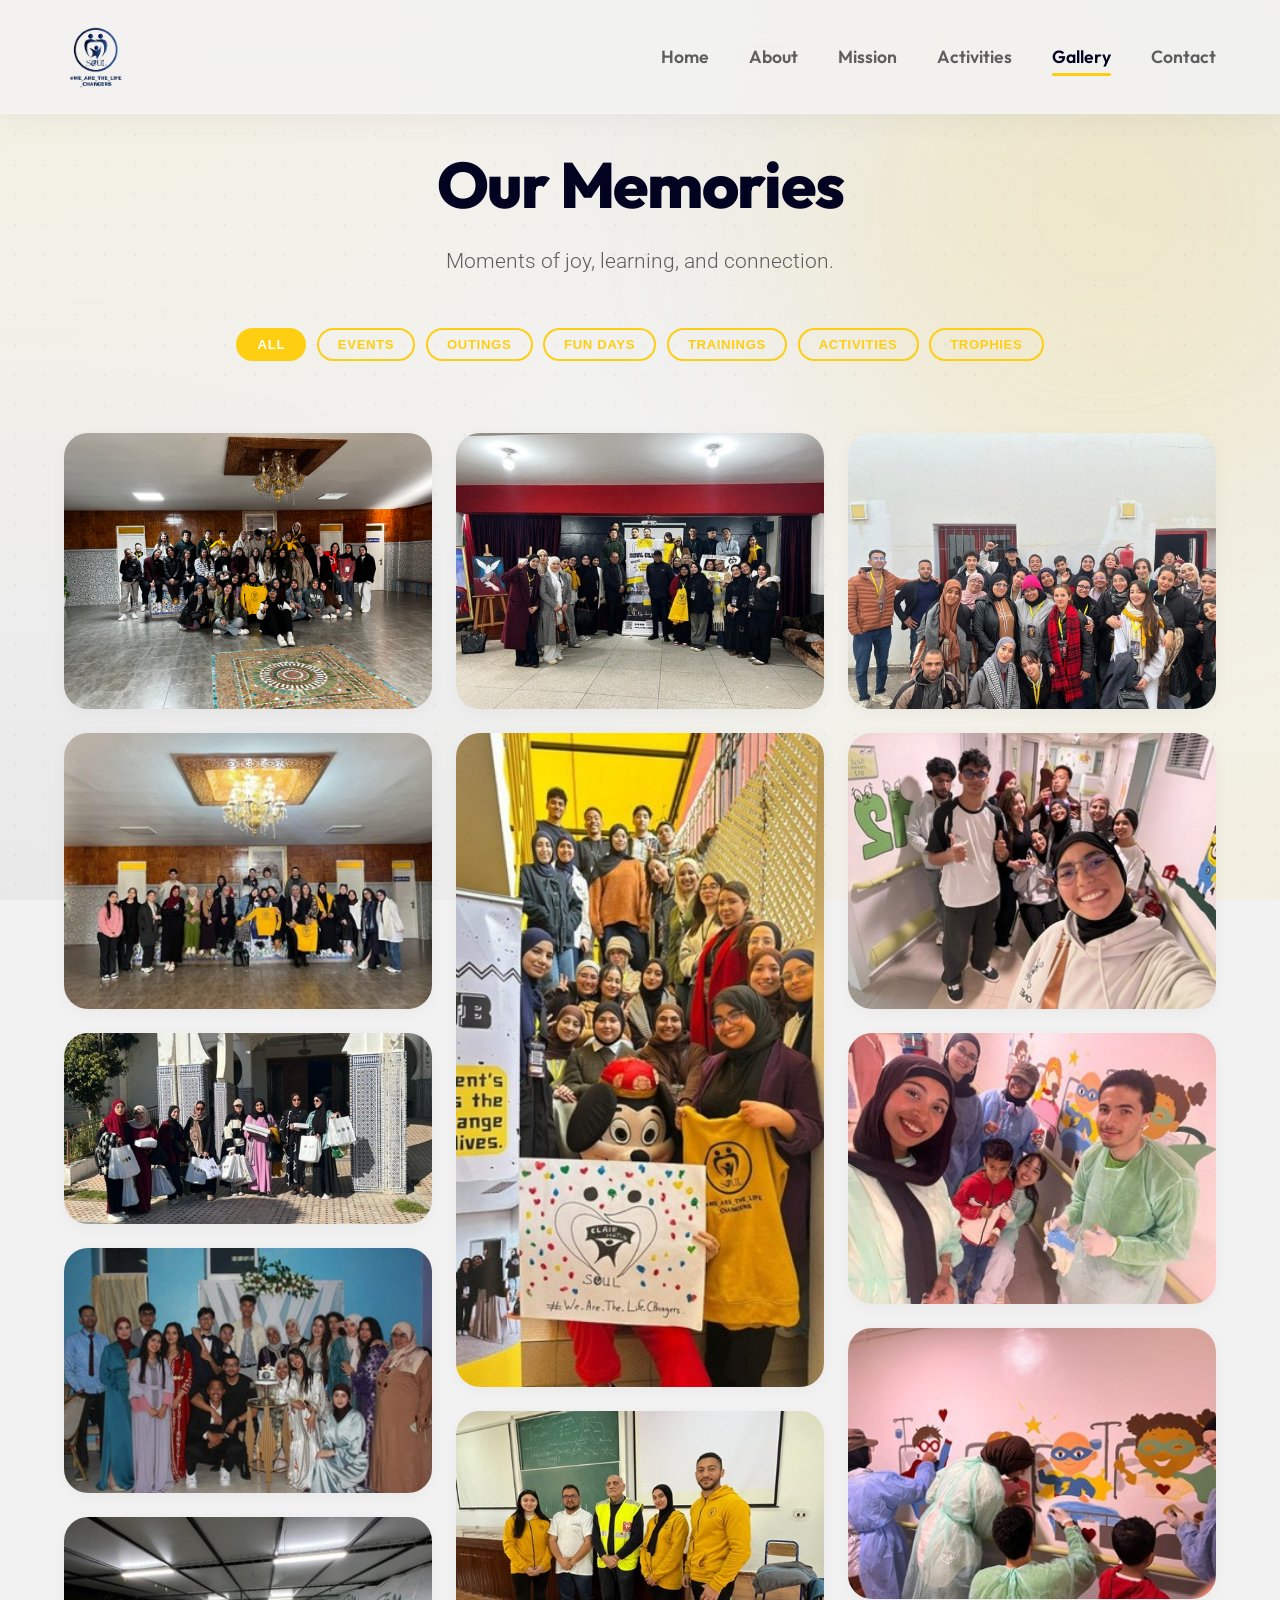
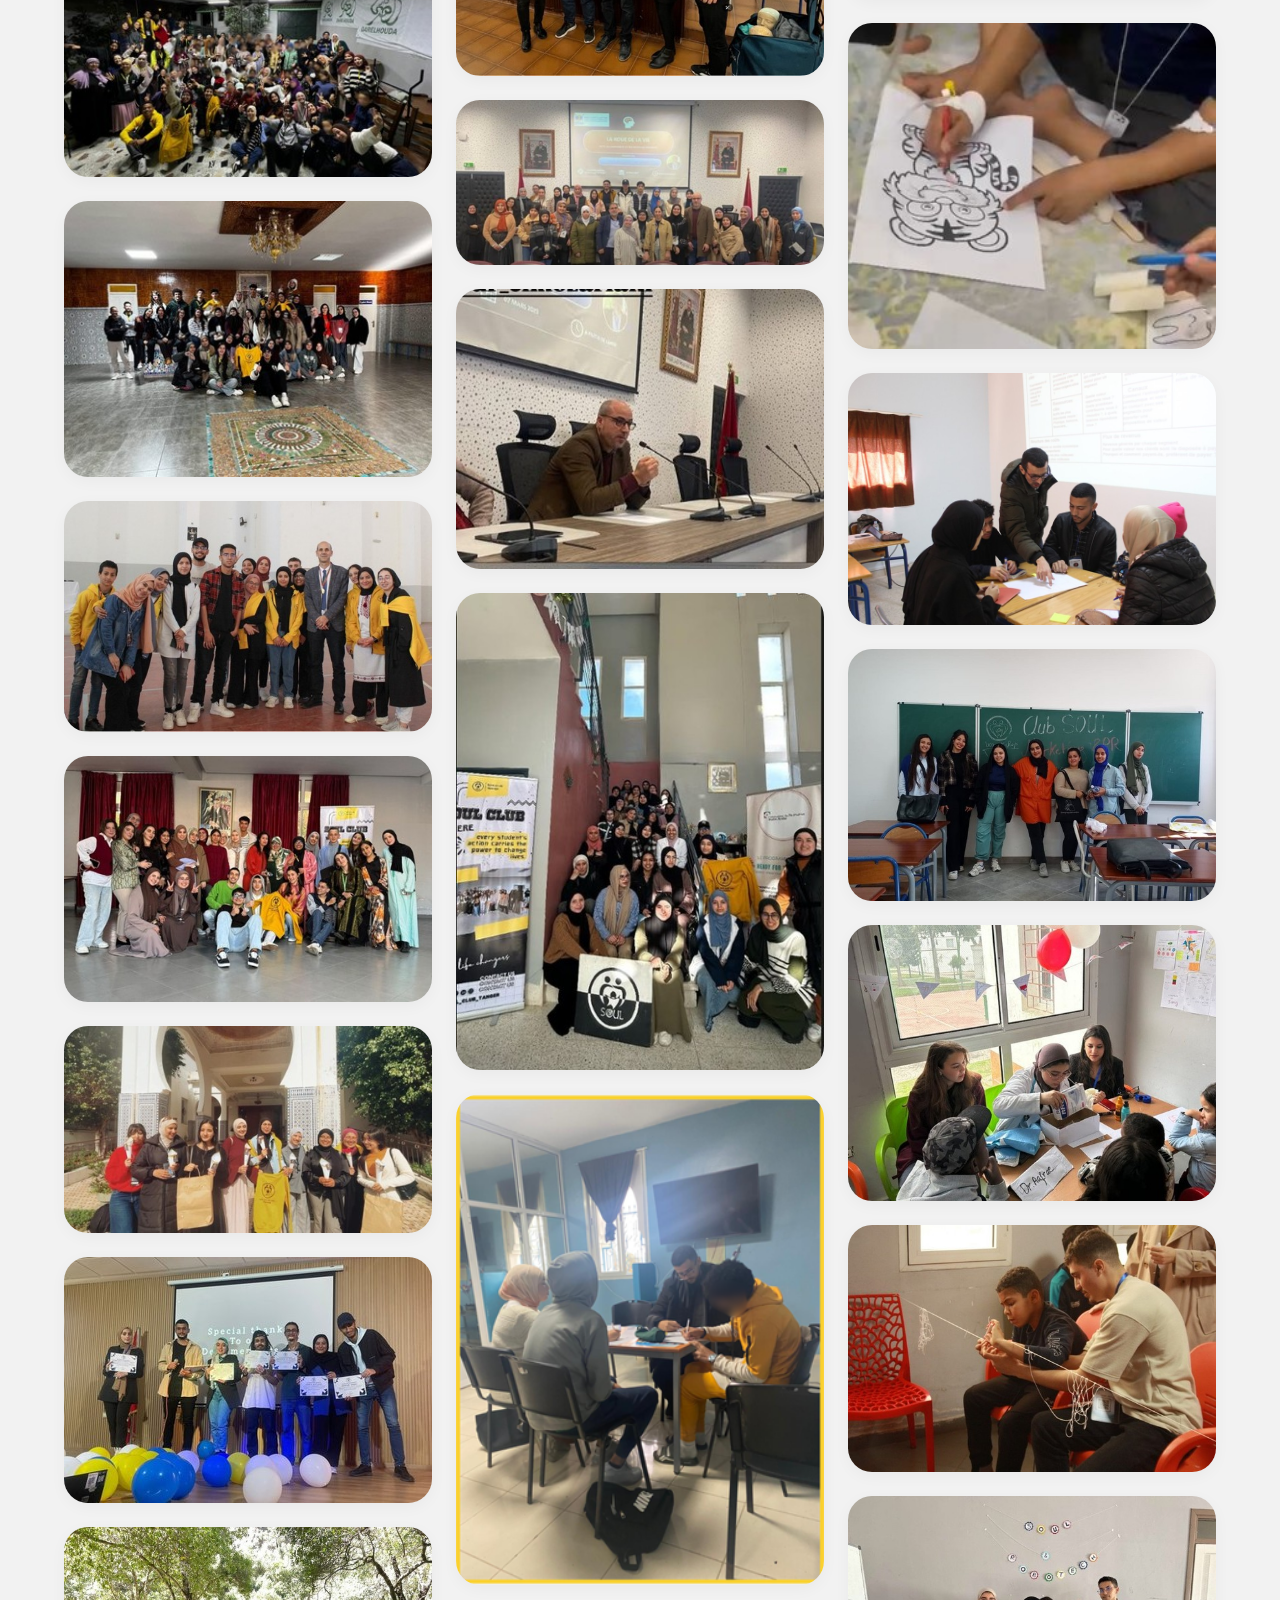
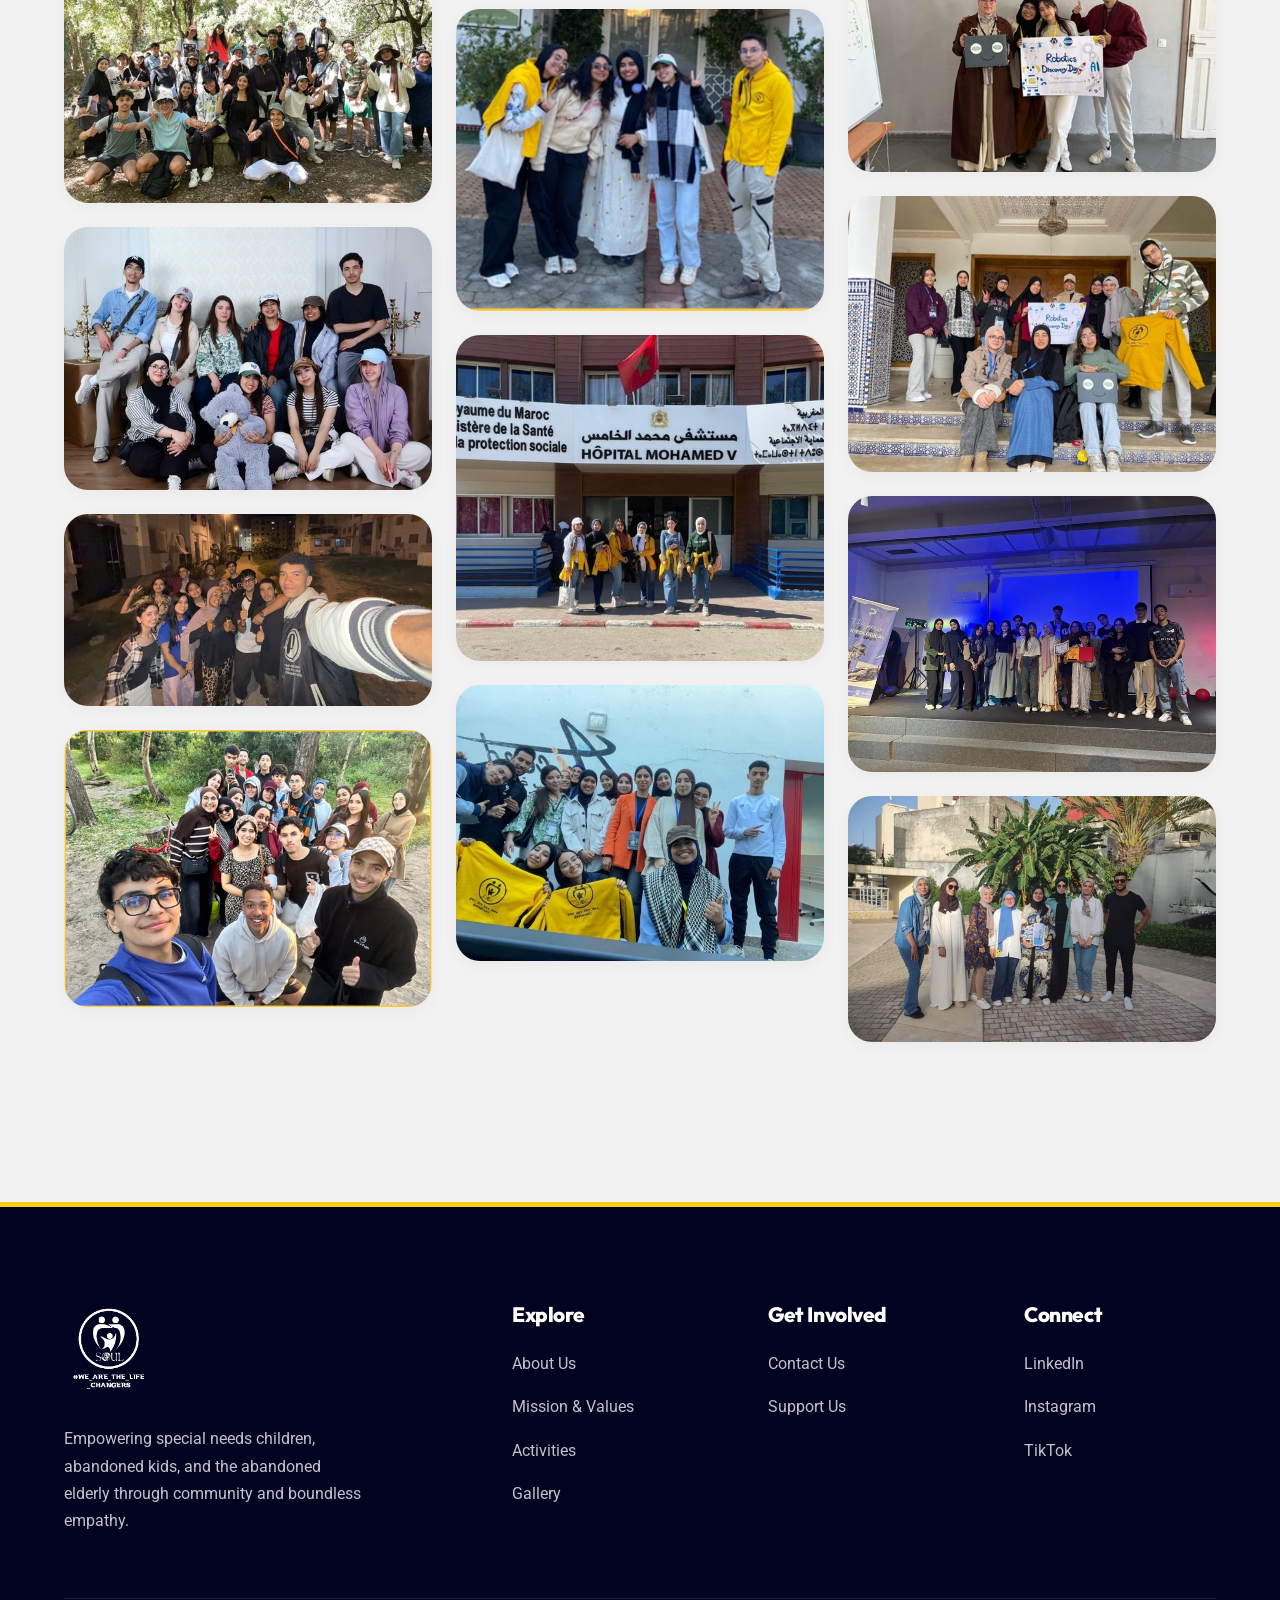
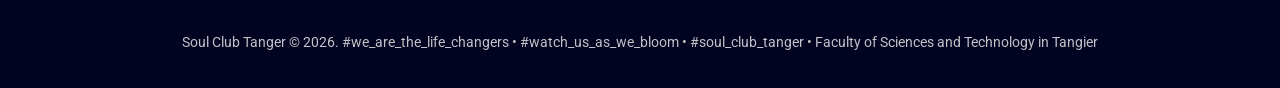
==== gallery.html @ baa3cc12 "Add files via upload" ====
<!DOCTYPE html>
<html lang="en">

<head>
    <meta charset="UTF-8">
    <meta name="viewport" content="width=device-width, initial-scale=1.0">
    <title>Gallery | Soul Club Tanger</title>
    <link rel="stylesheet" href="styles.css">
    <link rel="icon" type="image/png" href="logo-soul/Logo%20blue-01.png">
    <style>
        .gallery-filters {
            display: flex;
            flex-wrap: wrap;
            justify-content: center;
            gap: 0.65rem;
            margin-bottom: 2.5rem;
        }
        .filter-btn {
            padding: 0.45rem 1.2rem;
            border: 2px solid var(--color-accent);
            border-radius: 50px;
            background: transparent;
            color: var(--color-accent);
            font-size: 0.82rem;
            font-weight: 600;
            letter-spacing: 0.05em;
            text-transform: uppercase;
            cursor: pointer;
            transition: all 0.25s ease;
        }
        .filter-btn:hover,
        .filter-btn.active {
            background: var(--color-accent);
            color: #fff;
        }
        .masonry-item {
            transition: opacity 0.3s ease, transform 0.3s ease;
        }
        .masonry-item.hidden {
            display: none;
        }
    </style>
</head>

<body>
    <nav class="navbar">
        <div class="container nav-container">
            <a href="index.html" class="logo"><img src="logo-soul/Logo%20blue-01.png" alt="Soul Club"
                    style="max-height: 65px; width: auto; object-fit: contain;"></a>
            <ul class="nav-links">
                <li><a href="index.html">Home</a></li>
                <li><a href="about.html">About</a></li>
                <li><a href="mission.html">Mission</a></li>
                <li><a href="activities.html">Activities</a></li>
                <li><a href="gallery.html" class="active">Gallery</a></li>
                <li><a href="contact.html">Contact</a></li>
            </ul>
            <div class="hamburger">
                <span></span><span></span><span></span>
            </div>
        </div>
    </nav>

    <section class="section" style="padding-top: 150px;">
        <div class="container">
            <h1 class="text-fluid-h2 text-center">Our Memories</h1>
            <p class="text-lead text-center margin-auto mb-3">Moments of joy, learning, and connection.</p>

            <!-- Filter Buttons -->
            <div class="gallery-filters">
                <button class="filter-btn active" data-filter="all">All</button>
                <button class="filter-btn" data-filter="events">Events</button>
                <button class="filter-btn" data-filter="outings">Outings</button>
                <button class="filter-btn" data-filter="fundays">Fun Days</button>
                <button class="filter-btn" data-filter="trainings">Trainings</button>
                <button class="filter-btn" data-filter="activities">Activities</button>
                <button class="filter-btn" data-filter="trophies">Trophies</button>
            </div>

            <div class="masonry-grid">

                <!-- Team -->
                <div class="masonry-item" data-category="activities">
                    <img src="pictures/the_team.jpg" alt="Soul Club Team">
                    <div class="masonry-overlay"><h4>The Team</h4></div>
                </div>

                <!-- Events -->
                <div class="masonry-item" data-category="events">
                    <img src="pictures/events%20(Kiswat%20al%20aid%202026).jpg" alt="Kiswat al Aid 2026">
                    <div class="masonry-overlay"><h4>Kiswat al Aid 2026</h4></div>
                </div>
                <div class="masonry-item" data-category="events">
                    <img src="pictures/events%20(Kiswat%20al%20aid%202025).jpg" alt="Kiswat al Aid 2025">
                    <div class="masonry-overlay"><h4>Kiswat al Aid 2025</h4></div>
                </div>
                <div class="masonry-item" data-category="events">
                    <img src="pictures/events%20(Soul%E2%80%99s%20birthday).jpg" alt="Soul's Birthday">
                    <div class="masonry-overlay"><h4>Soul's Birthday</h4></div>
                </div>
                <div class="masonry-item" data-category="events">
                    <img src="pictures/events%20(Cinema%20day).jpg" alt="Cinema Day">
                    <div class="masonry-overlay"><h4>Cinema Day</h4></div>
                </div>
                <div class="masonry-item" data-category="events">
                    <img src="pictures/events%20(PIZZA%20PARTY).jpg" alt="Pizza Party">
                    <div class="masonry-overlay"><h4>Pizza Party</h4></div>
                </div>
                <div class="masonry-item" data-category="events">
                    <img src="pictures/events%20(Ramadan%20tournament%202024).jpg" alt="Ramadan Tournament 2024">
                    <div class="masonry-overlay"><h4>Ramadan Tournament 2024</h4></div>
                </div>
                <div class="masonry-item" data-category="events">
                    <img src="pictures/events%20(Fi%209olobina%202).jpg" alt="Fi 9olobina">
                    <div class="masonry-overlay"><h4>Fi 9olobina</h4></div>
                </div>
                <div class="masonry-item" data-category="events">
                    <img src="pictures/events%20(8%20mars%20ds%20la%20maison%20de%20retraite).jpg" alt="8 Mars — Maison de Retraite">
                    <div class="masonry-overlay"><h4>8 Mars — Maison de Retraite</h4></div>
                </div>
                <div class="masonry-item" data-category="events">
                    <img src="pictures/events%20(Closing%202023).jpg" alt="Closing Ceremony 2023">
                    <div class="masonry-overlay"><h4>Closing Ceremony 2023</h4></div>
                </div>

                <!-- Outings -->
                <div class="masonry-item" data-category="outings">
                    <img src="pictures/outings%20(Akchour%20members%20picnic).jpg" alt="Akchour Picnic">
                    <div class="masonry-overlay"><h4>Akchour Members Picnic</h4></div>
                </div>
                <div class="masonry-item" data-category="outings">
                    <img src="pictures/outings%20(members%20picnic).jpg" alt="Members Picnic">
                    <div class="masonry-overlay"><h4>Members Picnic</h4></div>
                </div>
                <div class="masonry-item" data-category="outings">
                    <img src="pictures/outings%20(members%20picnic)%202.jpg" alt="Members Picnic 2">
                    <div class="masonry-overlay"><h4>Members Picnic</h4></div>
                </div>
                <div class="masonry-item" data-category="outings">
                    <img src="pictures/outings%20(members%20picnic)3.jpg.png" alt="Members Picnic 3">
                    <div class="masonry-overlay"><h4>Members Picnic</h4></div>
                </div>

                <!-- Fun Days -->
                <div class="masonry-item" data-category="fundays">
                    <img src="pictures/fun%20days%20(fun%20day%201%20College%20El%20akkad).jpg" alt="Fun Day — College El Akkad">
                    <div class="masonry-overlay"><h4>Fun Day — Collège El Akkad</h4></div>
                </div>
                <div class="masonry-item" data-category="fundays">
                    <img src="pictures/fun%20days%20(fun%20day%203%20Clair%20matin%20school).jpg" alt="Fun Day — Clair Matin School">
                    <div class="masonry-overlay"><h4>Fun Day — Clair Matin School</h4></div>
                </div>

                <!-- Trainings -->
                <div class="masonry-item" data-category="trainings">
                    <img src="pictures/Trainings%20(First%20aid%20training).jpg" alt="First Aid Training">
                    <div class="masonry-overlay"><h4>First Aid Training</h4></div>
                </div>
                <div class="masonry-item" data-category="trainings">
                    <img src="pictures/Trainings%20(Psy%20training).jpg" alt="Psychology Training">
                    <div class="masonry-overlay"><h4>Psychology Training</h4></div>
                </div>
                <div class="masonry-item" data-category="trainings">
                    <img src="pictures/Trainings%20(Psy%20training)2.jpg" alt="Psychology Training 2">
                    <div class="masonry-overlay"><h4>Psychology Training</h4></div>
                </div>
                <div class="masonry-item" data-category="trainings">
                    <img src="pictures/Trainings%20(Excel%20Training).jpg" alt="Excel Training">
                    <div class="masonry-overlay"><h4>Excel Training</h4></div>
                </div>

                <!-- Activities: Bright Minds & Gentil Prints -->
                <div class="masonry-item" data-category="activities">
                    <img src="pictures/Bright%20minds.png" alt="Bright Minds">
                    <div class="masonry-overlay"><h4>Bright Minds</h4></div>
                </div>
                <div class="masonry-item" data-category="activities">
                    <img src="pictures/Bright%20minds%202.png" alt="Bright Minds 2">
                    <div class="masonry-overlay"><h4>Bright Minds</h4></div>
                </div>
                <div class="masonry-item" data-category="activities">
                    <img src="pictures/Gentil%20prints(visite%20CHU).jpg" alt="Gentil Prints — CHU Visit">
                    <div class="masonry-overlay"><h4>Gentil Prints — CHU Visit</h4></div>
                </div>
                <div class="masonry-item" data-category="activities">
                    <img src="pictures/Gentil%20prints(workshop%20avec%20les%20autistes%20et%20les%20handicapes).jpg" alt="Gentil Prints Workshop">
                    <div class="masonry-overlay"><h4>Gentil Prints — Workshop</h4></div>
                </div>
                <div class="masonry-item" data-category="activities">
                    <img src="pictures/Gentil%20prints(workshop%20avec%20les%20autistes%20et%20les%20handicapes)%202.jpg" alt="Gentil Prints Workshop 2">
                    <div class="masonry-overlay"><h4>Gentil Prints — Workshop</h4></div>
                </div>
                <div class="masonry-item" data-category="activities">
                    <img src="pictures/Gentil%20prints(R%C3%A9novation%20du%20secteur%20de%20p%C3%A9diatrie).jpg" alt="Gentil Prints — Paediatric Renovation">
                    <div class="masonry-overlay"><h4>Gentil Prints — Paediatric Ward</h4></div>
                </div>
                <div class="masonry-item" data-category="activities">
                    <img src="pictures/Gentil%20prints(R%C3%A9novation%20du%20secteur%20de%20p%C3%A9diatrie)%202.jpg" alt="Gentil Prints — Paediatric Renovation 2">
                    <div class="masonry-overlay"><h4>Gentil Prints — Paediatric Ward</h4></div>
                </div>
                <div class="masonry-item" data-category="activities">
                    <img src="pictures/Gentil%20prints(R%C3%A9novation%20du%20secteur%20de%20p%C3%A9diatrie)%203.jpg" alt="Gentil Prints — Paediatric Renovation 3">
                    <div class="masonry-overlay"><h4>Gentil Prints — Paediatric Ward</h4></div>
                </div>
                <div class="masonry-item" data-category="activities">
                    <img src="pictures/Gentil%20prints(R%C3%A9novation%20du%20secteur%20de%20p%C3%A9diatrie)%204.jpg" alt="Gentil Prints — Paediatric Renovation 4">
                    <div class="masonry-overlay"><h4>Gentil Prints — Paediatric Ward</h4></div>
                </div>
                <div class="masonry-item" data-category="activities">
                    <img src="pictures/Sponsoring%20workshop%20(BMC).jpg" alt="Sponsoring Workshop BMC">
                    <div class="masonry-overlay"><h4>Sponsoring Workshop — BMC</h4></div>
                </div>
                <div class="masonry-item" data-category="activities">
                    <img src="pictures/Sponsoring%20workshop%20(weekly%20workshop).jpg" alt="Weekly Sponsoring Workshop">
                    <div class="masonry-overlay"><h4>Weekly Sponsoring Workshop</h4></div>
                </div>
                <div class="masonry-item" data-category="activities">
                    <img src="pictures/AcTIVITIeS%20(Orientation).jpg" alt="Orientation Activity">
                    <div class="masonry-overlay"><h4>Orientation Session</h4></div>
                </div>
                <div class="masonry-item" data-category="activities">
                    <img src="pictures/AcTIVITIeS%20(Orientation)%202.jpg" alt="Orientation Activity 2">
                    <div class="masonry-overlay"><h4>Orientation Session</h4></div>
                </div>
                <div class="masonry-item" data-category="activities">
                    <img src="pictures/AcTIVITIeS%20(Robotic%20sessions).jpg" alt="Robotic Sessions">
                    <div class="masonry-overlay"><h4>Robotic Sessions</h4></div>
                </div>
                <div class="masonry-item" data-category="activities">
                    <img src="pictures/AcTIVITIeS%20(Robotic%20sessions)%202.jpg" alt="Robotic Sessions 2">
                    <div class="masonry-overlay"><h4>Robotic Sessions</h4></div>
                </div>

                <!-- Trophies -->
                <div class="masonry-item" data-category="trophies">
                    <img src="pictures/TrOPhY(3%20eme%20place%20video%20metrage%20Cineflash).jpg" alt="3rd Place Cineflash">
                    <div class="masonry-overlay"><h4>3rd Place — Cineflash Film Festival</h4></div>
                </div>
                <div class="masonry-item" data-category="trophies">
                    <img src="pictures/TrOPhY(Tangier%20Volunteering%20and%20Initiative%20Forum).jpg" alt="Tangier Volunteering Forum Trophy">
                    <div class="masonry-overlay"><h4>Tangier Volunteering &amp; Initiative Forum</h4></div>
                </div>

            </div>
        </div>
    </section>

    <!-- Footer -->
    <footer class="premium-footer">
        <div class="container">
            <div class="footer-grid">
                <div class="footer-brand">
                    <a href="index.html" class="logo"><img src="logo-soul/Logo%20white-01.png" alt="Soul Club"
                            style="max-height: 90px; width: auto; object-fit: contain; margin-bottom: 0.5rem;"></a>
                    <p style="margin-top: 1rem; max-width: 300px;">Empowering special needs children, abandoned kids,
                        and the abandoned elderly through community and boundless empathy.</p>
                </div>
                <div>
                    <h4 class="footer-heading">Explore</h4>
                    <ul class="footer-links">
                        <li><a href="about.html">About Us</a></li>
                        <li><a href="mission.html">Mission &amp; Values</a></li>
                        <li><a href="activities.html">Activities</a></li>
                        <li><a href="gallery.html">Gallery</a></li>
                    </ul>
                </div>
                <div>
                    <h4 class="footer-heading">Get Involved</h4>
                    <ul class="footer-links">
                        <li><a href="contact.html">Contact Us</a></li>
                        <li><a href="donate.html">Support Us</a></li>
                    </ul>
                </div>
                <div>
                    <h4 class="footer-heading">Connect</h4>
                    <ul class="footer-links">
                        <li><a href="https://www.linkedin.com/company/soul-club-tanger/" target="_blank">LinkedIn</a></li>
                        <li><a href="https://www.instagram.com/soul_club_tanger/" target="_blank">Instagram</a></li>
                        <li><a href="https://www.tiktok.com/@soul_club_tanger1" target="_blank">TikTok</a></li>
                    </ul>
                </div>
            </div>
            <div class="footer-bottom">
                <p>Soul Club Tanger &copy; 2026. #we_are_the_life_changers &bull; #watch_us_as_we_bloom &bull;
                    #soul_club_tanger &bull; Faculty of Sciences and Technology in Tangier</p>
            </div>
        </div>
    </footer>

    <script src="script.js"></script>
    <script>
        // Gallery Filter
        const filterBtns = document.querySelectorAll('.filter-btn');
        const items = document.querySelectorAll('.masonry-item');

        filterBtns.forEach(btn => {
            btn.addEventListener('click', () => {
                filterBtns.forEach(b => b.classList.remove('active'));
                btn.classList.add('active');
                const filter = btn.dataset.filter;
                items.forEach(item => {
                    if (filter === 'all' || item.dataset.category === filter) {
                        item.classList.remove('hidden');
                    } else {
                        item.classList.add('hidden');
                    }
                });
            });
        });
    </script>
</body>

</html>
---- styles.css ----
/* ==========================================================================
   SOUL CLUB PREMIUM STYLESHEET
   ========================================================================== */

@import url('https://fonts.googleapis.com/css2?family=Outfit:wght@300;400;600;800;900&family=Roboto:wght@300;400;500&display=swap');

:root {
  /* Premium Palette */
  --color-bg-primary: #f2f2f2;
  --color-bg-secondary: #eaeaeb;
  --color-deep: #020221;
  --color-accent: #fece12;
  --color-text-main: #020221;
  --color-text-muted: #5e5e5e;
  --color-white: #ffffff;

  /* Elevational Shadows */
  --shadow-sm: 0 4px 16px rgba(2, 2, 33, 0.04);
  --shadow-md: 0 12px 30px rgba(2, 2, 33, 0.08);
  --shadow-lg: 0 24px 50px rgba(2, 2, 33, 0.15);
  --shadow-glow: 0 10px 30px rgba(254, 206, 18, 0.4);

  /* Typography */
  --font-display: 'Outfit', sans-serif;
  --font-body: 'Roboto', sans-serif;

  /* Utilities */
  --transition-smooth: all 0.4s cubic-bezier(0.16, 1, 0.3, 1);
  --transition-bounce: all 0.5s cubic-bezier(0.34, 1.56, 0.64, 1);
  --radius-sm: 12px;
  --radius-md: 24px;
  --radius-pill: 100px;
}

/* ==========================================================================
   RESET & BASE SETUP
   ========================================================================== */

* {
  margin: 0;
  padding: 0;
  box-sizing: border-box;
}

html {
  scroll-behavior: smooth;
  font-size: 16px;
}

body {
  font-family: var(--font-body);
  background-color: var(--color-bg-primary);
  /* Premium Mesh Gradient Background */
  background-image:
    radial-gradient(at 0% 0%, hsla(47, 99%, 53%, 0.08) 0px, transparent 50%),
    radial-gradient(at 100% 0%, hsla(240, 89%, 7%, 0.04) 0px, transparent 50%),
    radial-gradient(at 100% 100%, hsla(47, 99%, 53%, 0.08) 0px, transparent 50%),
    radial-gradient(at 0% 100%, hsla(240, 89%, 7%, 0.04) 0px, transparent 50%);
  background-attachment: fixed;
  color: var(--color-text-main);
  line-height: 1.7;
  overflow-x: hidden;
  -webkit-font-smoothing: antialiased;
  -moz-osx-font-smoothing: grayscale;
}

/* Animated Glow Blob for Dynamic Feel */
body::before {
  content: "";
  position: fixed;
  width: 50vw;
  height: 50vw;
  max-width: 600px;
  max-height: 600px;
  background: var(--color-accent);
  border-radius: 50%;
  filter: blur(120px);
  opacity: 0.15;
  top: -10%;
  right: -10%;
  z-index: -2;
  animation: blob-float 25s ease-in-out infinite alternate;
  pointer-events: none;
}

/* Subtle Dotted Pattern Overlay */
body::after {
  content: "";
  position: fixed;
  top: 0;
  left: 0;
  width: 100%;
  height: 100%;
  background-image: radial-gradient(rgba(2, 2, 33, 0.04) 1px, transparent 1px);
  background-size: 30px 30px;
  z-index: -1;
  pointer-events: none;
}

h1,
h2,
h3,
h4,
h5,
h6 {
  font-family: var(--font-display);
  font-weight: 800;
  line-height: 1.1;
  color: var(--color-deep);
  letter-spacing: -0.02em;
}

a {
  text-decoration: none;
  color: inherit;
  transition: var(--transition-smooth);
}

ul {
  list-style: none;
}

img {
  max-width: 100%;
  height: auto;
  display: block;
}

/* ==========================================================================
   TYPOGRAPHY
   ========================================================================== */

.text-fluid-hero {
  font-size: clamp(3rem, 8vw, 6.5rem);
  font-weight: 900;
  line-height: 1.05;
  letter-spacing: -0.03em;
}

.text-fluid-h2 {
  font-size: clamp(2.5rem, 5vw, 4rem);
  font-weight: 800;
  margin-bottom: 1.5rem;
}

.text-fluid-h3 {
  font-size: clamp(1.5rem, 3vw, 2.2rem);
  font-weight: 700;
}

.text-lead {
  font-size: clamp(1.1rem, 2vw, 1.3rem);
  color: var(--color-text-muted);
  font-weight: 300;
  max-width: 600px;
}

.text-highlight {
  color: var(--color-accent);
  position: relative;
  display: inline-block;
}

/* ==========================================================================
   UTILITY CLASSES
   ========================================================================== */

.container {
  width: 100%;
  max-width: 1400px;
  margin: 0 auto;
  padding: 0 5%;
}

.section {
  padding: 8rem 0;
  position: relative;
}

.section-dark {
  background-color: var(--color-deep);
  color: var(--color-bg-primary);
}

.section-dark h2,
.section-dark h3 {
  color: var(--color-bg-primary);
}

.section-dark .text-lead {
  color: rgba(242, 242, 242, 0.7);
}

.text-center {
  text-align: center;
}

.margin-auto {
  margin: 0 auto;
}

.mb-2 {
  margin-bottom: 2rem;
}

.mb-3 {
  margin-bottom: 3rem;
}

.mt-3 {
  margin-top: 3rem;
}

/* ==========================================================================
   BUTTONS
   ========================================================================== */

.btn {
  display: inline-flex;
  align-items: center;
  justify-content: center;
  padding: 1rem 2.5rem;
  border-radius: var(--radius-pill);
  font-family: var(--font-display);
  font-weight: 700;
  font-size: 1.1rem;
  letter-spacing: 0.5px;
  border: none;
  cursor: pointer;
  transition: var(--transition-bounce);
  text-transform: uppercase;
  position: relative;
  overflow: hidden;
  z-index: 1;
}

.btn::before {
  content: '';
  position: absolute;
  top: 0;
  left: 0;
  width: 100%;
  height: 100%;
  background: rgba(255, 255, 255, 0.1);
  transform: translateY(100%);
  transition: var(--transition-smooth);
  z-index: -1;
}

.btn:hover::before {
  transform: translateY(0);
}

.btn:hover {
  transform: translateY(-4px) scale(1.02);
}

.btn:active {
  transform: translateY(0) scale(0.98);
}

.btn-primary {
  background-color: var(--color-deep);
  color: var(--color-white);
  box-shadow: var(--shadow-md);
}

.btn-primary:hover {
  box-shadow: var(--shadow-lg);
}

.btn-accent {
  background-color: var(--color-accent);
  color: var(--color-deep);
  box-shadow: var(--shadow-glow);
}

.btn-accent:hover {
  box-shadow: 0 15px 40px rgba(254, 206, 18, 0.6);
}

/* ==========================================================================
   NAVIGATION (GLASSMORPHISM)
   ========================================================================== */

.navbar {
  position: fixed;
  top: 0;
  left: 0;
  width: 100%;
  padding: 1.5rem 0;
  background: rgba(242, 242, 242, 0.85);
  /* Frosty Background */
  backdrop-filter: blur(20px);
  -webkit-backdrop-filter: blur(20px);
  z-index: 1000;
  transition: var(--transition-smooth);
  box-shadow: 0 4px 30px rgba(2, 2, 33, 0.05);
  border-bottom: 1px solid rgba(255, 255, 255, 0.3);
}

.nav-container {
  display: flex;
  justify-content: space-between;
  align-items: center;
}

.logo {
  font-family: var(--font-display);
  font-size: 1.8rem;
  font-weight: 900;
  color: var(--color-deep);
  display: flex;
  align-items: center;
  gap: 0.5rem;
}

.logo span {
  color: var(--color-accent);
}

.nav-links {
  display: flex;
  gap: 2.5rem;
  align-items: center;
}

.nav-links a {
  font-family: var(--font-display);
  font-weight: 600;
  color: var(--color-text-muted);
  font-size: 1.1rem;
  position: relative;
  padding: 0.5rem 0;
}

.nav-links a:hover,
.nav-links a.active {
  color: var(--color-deep);
}

.nav-links a::after {
  content: '';
  position: absolute;
  bottom: 0;
  left: 0;
  width: 0;
  height: 3px;
  background-color: var(--color-accent);
  transition: var(--transition-bounce);
  border-radius: 3px;
}

.nav-links a:hover::after,
.nav-links a.active::after {
  width: 100%;
}

.hamburger {
  display: none;
  cursor: pointer;
}

.hamburger span {
  display: block;
  width: 30px;
  height: 3px;
  background-color: var(--color-deep);
  margin: 6px 0;
  transition: var(--transition-smooth);
  border-radius: 3px;
}

/* ==========================================================================
   DYNAMIC HERO SECTION
   ========================================================================== */

.hero {
  height: 100vh;
  min-height: 800px;
  display: flex;
  align-items: center;
  position: relative;
  overflow: hidden;
  padding-top: 80px;
  /* Offset for navbar */
}

.hero-bg {
  position: absolute;
  top: 0;
  left: 0;
  width: 100%;
  height: 100%;
  z-index: -2;
}

.hero-bg img {
  width: 100%;
  height: 100%;
  object-fit: cover;
  transform: scale(1.05);
  /* Slight scale for parallax trick / loading animation */
  animation: slowZoom 20s ease-out infinite alternate;
}

.hero-overlay {
  position: absolute;
  top: 0;
  left: 0;
  width: 100%;
  height: 100%;
  background: linear-gradient(135deg, rgba(2, 2, 33, 0.9) 0%, rgba(2, 2, 33, 0.4) 100%);
  z-index: -1;
  backdrop-filter: blur(2px);
  /* Slight blur to background for premium soft depth */
}

.hero-content {
  max-width: 800px;
  color: var(--color-white);
  padding-left: 5%;
  z-index: 1;
}

.hero-content h1 {
  color: var(--color-white);
  margin-bottom: 1.5rem;
  text-shadow: 0 10px 30px rgba(0, 0, 0, 0.5);
  animation: heroRevealUp 1s cubic-bezier(0.16, 1, 0.3, 1) forwards;
  opacity: 0;
  transform: translateY(40px);
}

.hero-content p {
  color: rgba(242, 242, 242, 0.9);
  font-size: clamp(1.2rem, 2vw, 1.5rem);
  font-weight: 300;
  margin-bottom: 3rem;
  max-width: 600px;
  animation: heroRevealUp 1s cubic-bezier(0.16, 1, 0.3, 1) 0.2s forwards;
  opacity: 0;
  transform: translateY(40px);
}

.hero-buttons {
  display: flex;
  gap: 1.5rem;
  animation: heroRevealUp 1s cubic-bezier(0.16, 1, 0.3, 1) 0.4s forwards;
  opacity: 0;
  transform: translateY(40px);
}

/* ==========================================================================
   GRID CARDS & FLOATING EFFECTS
   ========================================================================== */

.premium-grid {
  display: grid;
  grid-template-columns: repeat(auto-fit, minmax(320px, 1fr));
  gap: 3rem;
}

.premium-card {
  background: var(--color-white);
  color: var(--color-text-main);
  border-radius: var(--radius-md);
  padding: 3rem 2.5rem;
  box-shadow: var(--shadow-sm);
  transition: var(--transition-bounce);
  position: relative;
  overflow: hidden;
  z-index: 1;
  border: 1px solid rgba(2, 2, 33, 0.05);
}

.premium-card h2,
.premium-card h3 {
  color: var(--color-deep) !important;
}

.premium-card .text-lead {
  color: var(--color-text-muted) !important;
}

.premium-card::before {
  content: '';
  position: absolute;
  top: 0;
  left: 0;
  width: 100%;
  height: 6px;
  background: var(--color-accent);
  transform: scaleX(0);
  transform-origin: left;
  transition: var(--transition-smooth);
}

.premium-card:hover {
  transform: translateY(-15px);
  box-shadow: var(--shadow-lg);
}

.premium-card:hover::before {
  transform: scaleX(1);
}

.icon-wrapper {
  width: 80px;
  height: 80px;
  background: var(--color-bg-primary);
  border-radius: 50%;
  display: flex;
  align-items: center;
  justify-content: center;
  font-size: 2.5rem;
  margin-bottom: 2rem;
  color: var(--color-deep);
  box-shadow: var(--shadow-sm);
  transition: var(--transition-bounce);
}

.premium-card:hover .icon-wrapper {
  background: var(--color-accent);
  transform: scale(1.1) rotate(5deg);
}

/* ==========================================================================
   ACTIVITY ROWS (REPLACES VERTICAL GRID CARDS)
   ========================================================================== */

.activities-list {
  display: flex;
  flex-direction: column;
  gap: 3.5rem;
  max-width: 1200px;
  margin: 0 auto;
}

.activity-row {
  display: flex;
  background: var(--color-white);
  border-radius: var(--radius-md);
  overflow: hidden;
  box-shadow: var(--shadow-sm);
  transition: var(--transition-bounce);
  border: 1px solid rgba(2, 2, 33, 0.05);
  min-height: 380px;
  position: relative;
}

.activity-row::before {
  content: '';
  position: absolute;
  top: 0;
  left: 0;
  width: 100%;
  height: 6px;
  background: var(--color-accent);
  transform: scaleX(0);
  transform-origin: left;
  transition: var(--transition-smooth);
  z-index: 5;
}

.activity-row:hover {
  transform: translateY(-10px);
  box-shadow: var(--shadow-lg);
}

.activity-row:hover::before {
  transform: scaleX(1);
}

.activity-row .activity-image-wrapper {
  width: 45%;
  flex-shrink: 0;
  position: relative;
  overflow: hidden;
  border-right: 5px solid var(--color-accent);
}

.activity-row.row-reverse {
  flex-direction: row-reverse;
}

.activity-row.row-reverse .activity-image-wrapper {
  border-right: none;
  border-left: 5px solid var(--color-accent);
}

.activity-row .activity-image-wrapper img {
  width: 100%;
  height: 100%;
  object-fit: cover;
  transition: transform 0.8s cubic-bezier(0.16, 1, 0.3, 1);
}

.activity-row:hover .activity-image-wrapper img {
  transform: scale(1.08);
}

/* Image dark gradient overlay */
.activity-row .activity-image-wrapper::after {
  content: '';
  position: absolute;
  inset: 0;
  background: linear-gradient(to right, rgba(2, 2, 33, 0.2), transparent);
  pointer-events: none;
  transition: var(--transition-smooth);
}

.activity-row.row-reverse .activity-image-wrapper::after {
  background: linear-gradient(to left, rgba(2, 2, 33, 0.2), transparent);
}

.activity-row:hover .activity-image-wrapper::after {
  opacity: 0.4;
}

.activity-row .activity-info {
  width: 55%;
  padding: 3.5rem 4rem;
  display: flex;
  flex-direction: column;
  justify-content: center;
}

.activity-row.no-image .activity-info {
  width: 100%;
  padding: 4rem 5rem;
}

.activity-badge {
  display: inline-block;
  align-self: flex-start;
  padding: 0.35rem 1rem;
  font-family: var(--font-display);
  font-size: 0.8rem;
  font-weight: 700;
  letter-spacing: 0.1em;
  text-transform: uppercase;
  background-color: rgba(254, 206, 18, 0.15);
  color: var(--color-deep);
  border-radius: var(--radius-pill);
  margin-bottom: 1.25rem;
  border: 1px solid rgba(254, 206, 18, 0.3);
}

.activity-title {
  font-family: var(--font-display);
  font-size: clamp(1.6rem, 3vw, 2.2rem);
  font-weight: 800;
  color: var(--color-deep);
  margin-bottom: 1.25rem;
}

.activity-description {
  font-family: var(--font-body);
  font-size: 1.05rem;
  line-height: 1.7;
  color: var(--color-text-muted);
  margin-bottom: 2rem;
}

.activity-tags {
  display: flex;
  flex-wrap: wrap;
  gap: 0.6rem;
}

.activity-tag {
  background-color: var(--color-bg-secondary);
  color: var(--color-text-muted);
  font-family: var(--font-display);
  font-size: 0.82rem;
  font-weight: 600;
  padding: 0.4rem 0.9rem;
  border-radius: 8px;
  transition: var(--transition-smooth);
}

.activity-row:hover .activity-tag {
  background-color: var(--color-deep);
  color: var(--color-white);
}

/* Mobile & Tablet Responsiveness */
@media (max-width: 992px) {
  .activity-row, 
  .activity-row.row-reverse {
    flex-direction: column;
    min-height: auto;
  }
  
  .activity-row .activity-image-wrapper {
    width: 100%;
    height: 280px;
    border-right: none;
    border-bottom: 5px solid var(--color-accent);
  }
  
  .activity-row.row-reverse .activity-image-wrapper {
    border-left: none;
    border-bottom: 5px solid var(--color-accent);
  }
  
  .activity-row .activity-info {
    width: 100%;
    padding: 2.5rem 2rem;
  }
  
  .activity-row.no-image .activity-info {
    padding: 3rem 2rem;
  }
}

@media (max-width: 576px) {
  .activity-row .activity-image-wrapper {
    height: 200px;
  }
  
  .activity-title {
    margin-bottom: 1rem;
  }
  
  .activity-description {
    font-size: 0.95rem;
    margin-bottom: 1.5rem;
  }
}

/* ==========================================================================
   MASONRY GALLERY
   ========================================================================== */

.masonry-grid {
  column-count: 3;
  column-gap: 1.5rem;
  padding: 2rem 0;
}

.masonry-item {
  break-inside: avoid;
  margin-bottom: 1.5rem;
  border-radius: var(--radius-md);
  overflow: hidden;
  position: relative;
  cursor: pointer;
  box-shadow: var(--shadow-sm);
  transition: var(--transition-smooth);
}

.masonry-item img {
  width: 100%;
  display: block;
  transition: transform 0.8s cubic-bezier(0.16, 1, 0.3, 1);
}

.masonry-overlay {
  position: absolute;
  inset: 0;
  background: linear-gradient(to top, rgba(2, 2, 33, 0.9), transparent 60%);
  display: flex;
  align-items: flex-end;
  padding: 2rem;
  opacity: 0;
  transition: var(--transition-smooth);
}

.masonry-overlay h4 {
  color: var(--color-white);
  transform: translateY(20px);
  transition: var(--transition-smooth);
}

.masonry-item:hover {
  box-shadow: var(--shadow-lg);
  transform: translateY(-5px);
}

.masonry-item:hover img {
  transform: scale(1.08);
}

.masonry-item:hover .masonry-overlay {
  opacity: 1;
}

.masonry-item:hover .masonry-overlay h4 {
  transform: translateY(0);
}

/* ==========================================================================
   PARTNERS
   ========================================================================== */

.partners-wrapper {
  display: flex;
  justify-content: center;
  align-items: stretch;
  gap: 1.5rem;
  max-width: 1200px;
  margin: 0 auto;
}

.partner-card {
  background: var(--color-white);
  border-radius: var(--radius-md);
  padding: 3rem;
  display: flex;
  align-items: center;
  box-shadow: var(--shadow-sm);
  transition: all 0.6s cubic-bezier(0.16, 1, 0.3, 1);
  border: 1px solid rgba(2, 2, 33, 0.05);
  overflow: hidden;
  position: relative;
}

.partner-card:hover {
  box-shadow: var(--shadow-glow);
  border-color: var(--color-accent);
  transform: translateY(-5px);
}

.partner-logo-container {
  width: 250px;
  display: flex;
  justify-content: center;
  align-items: center;
  flex-shrink: 0;
  transition: all 0.6s cubic-bezier(0.16, 1, 0.3, 1);
}

.partner-logo-container img {
  max-width: 100%;
  max-height: 150px;
  object-fit: contain;
  filter: grayscale(100%) contrast(1.1);
  opacity: 0.7;
  transition: var(--transition-smooth);
}

.partner-card:hover .partner-logo-container img {
  filter: grayscale(0%) contrast(1);
  opacity: 1;
  transform: scale(1.08);
}

.partner-info {
  flex-grow: 1;
  max-width: 0;
  opacity: 0;
  overflow: hidden;
  transition: all 0.5s cubic-bezier(0.16, 1, 0.3, 1);
}

.partner-card:hover .partner-info {
  max-width: 800px;
  opacity: 1;
}

.partner-info-inner {
  min-width: 450px;
  padding-left: 2.5rem;
  border-left: 2px solid rgba(2, 2, 33, 0.05);
  margin-left: 2.5rem;
  padding-top: 1rem;
  padding-bottom: 1rem;
}

.partners-wrapper:has(.partner-card:hover) .partner-card:not(:hover) {
  opacity: 0.6;
}

/* ==========================================================================
   SPLIT LAYOUT (ABOUT / JOIN)
   ========================================================================== */

.split-section {
  display: grid;
  grid-template-columns: 1fr 1fr;
  align-items: center;
  gap: 5rem;
}

.split-image {
  border-radius: var(--radius-md);
  overflow: hidden;
  box-shadow: var(--shadow-lg);
  position: relative;
}

.split-image::after {
  content: '';
  position: absolute;
  top: -20px;
  left: -20px;
  width: 100px;
  height: 100px;
  background: var(--color-accent);
  border-radius: 50%;
  z-index: -1;
  filter: blur(30px);
}

/* ==========================================================================
   FORM STYLES
   ========================================================================== */

.premium-form {
  background: var(--color-white);
  padding: 4rem;
  border-radius: var(--radius-md);
  box-shadow: var(--shadow-lg);
  position: relative;
  z-index: 1;
}

.form-group {
  margin-bottom: 2rem;
}

.form-control {
  width: 100%;
  padding: 1.2rem 1.5rem;
  border: 2px solid var(--color-bg-secondary);
  border-radius: var(--radius-sm);
  background: var(--color-bg-primary);
  font-family: var(--font-body);
  font-size: 1rem;
  color: var(--color-deep);
  transition: var(--transition-smooth);
}

.form-control:focus {
  outline: none;
  border-color: var(--color-deep);
  background: var(--color-white);
  box-shadow: 0 0 0 4px rgba(2, 2, 33, 0.1);
}

/* ==========================================================================
   FOOTER
   ========================================================================== */

.premium-footer {
  background: var(--color-deep);
  color: rgba(242, 242, 242, 0.8);
  padding: 6rem 0 2rem;
  border-top: 5px solid var(--color-accent);
}

.footer-grid {
  display: grid;
  grid-template-columns: 2fr 1fr 1fr 1fr;
  gap: 4rem;
  margin-bottom: 4rem;
}

.footer-brand .logo {
  color: var(--color-bg-primary);
  margin-bottom: 1.5rem;
}

.footer-heading {
  color: var(--color-white);
  font-size: 1.3rem;
  margin-bottom: 1.5rem;
}

.footer-links li {
  margin-bottom: 1rem;
}

.footer-links a:hover {
  color: var(--color-accent);
  padding-left: 5px;
}

.footer-bottom {
  text-align: center;
  padding-top: 2rem;
  border-top: 1px solid rgba(255, 255, 255, 0.1);
  font-size: 0.9rem;
}

.social-links {
  display: flex;
  justify-content: center;
  gap: 1.5rem;
}

.social-links a {
  color: var(--color-white);
  font-family: var(--font-display);
  font-weight: 600;
  font-size: 1.1rem;
  letter-spacing: 0.5px;
}

.social-links a:hover {
  color: var(--color-accent);
}

/* ==========================================================================
   ANIMATIONS
   ========================================================================== */

@keyframes slowZoom {
  0% {
    transform: scale(1.05);
  }

  100% {
    transform: scale(1.15);
  }
}

@keyframes heroRevealUp {
  0% {
    opacity: 0;
    transform: translateY(40px);
  }

  100% {
    opacity: 1;
    transform: translateY(0);
  }
}

.animate-on-scroll {
  opacity: 0;
  transform: translateY(30px);
  transition: all 0.8s cubic-bezier(0.16, 1, 0.3, 1);
}

.animate-on-scroll.visible {
  opacity: 1;
  transform: translateY(0);
}

/* ==========================================================================
   MEDIA QUERIES
   ========================================================================== */

@media (max-width: 1024px) {
  .split-section {
    grid-template-columns: 1fr;
    gap: 3rem;
  }

  .masonry-grid {
    column-count: 2;
  }

  .footer-grid {
    grid-template-columns: 1fr 1fr;
  }
}

@media (max-width: 768px) {
  .hero-content {
    text-align: center;
    padding-left: 0;
  }

  .hero-buttons {
    justify-content: center;
    flex-direction: column;
  }

  .nav-links {
    position: fixed;
    top: 0;
    left: -100%;
    width: 80%;
    height: 100vh;
    background: var(--color-white);
    flex-direction: column;
    justify-content: center;
    box-shadow: var(--shadow-lg);
    transition: var(--transition-bounce);
    padding: 2rem;
  }

  .nav-links.active {
    left: 0;
  }

  .hamburger {
    display: block;
    z-index: 1001;
  }

  .masonry-grid {
    column-count: 1;
  }

  .footer-grid {
    grid-template-columns: 1fr;
    text-align: center;
  }

  .premium-form {
    padding: 2rem;
  }
}

/* ==========================================================================
   TEAM / FOUNDERS SECTION
   ========================================================================== */

.team-grid {
  display: grid;
  grid-template-columns: repeat(auto-fit, minmax(200px, 1fr));
  gap: 2rem;
  margin-top: 3rem;
  margin-bottom: 3rem;
}

.team-card {
  text-align: center;
  transition: var(--transition-bounce);
}

.team-card:hover {
  transform: translateY(-10px);
}

.team-avatar {
  width: 150px;
  height: 150px;
  border-radius: 50%;
  margin: 0 auto 1.5rem auto;
  overflow: hidden;
  box-shadow: var(--shadow-md);
  border: 4px solid var(--color-white);
  transition: var(--transition-smooth);
  position: relative;
}

.team-avatar img {
  width: 100%;
  height: 100%;
  object-fit: cover;
  transition: var(--transition-smooth);
}

.team-card:hover .team-avatar {
  box-shadow: var(--shadow-glow);
  transform: scale(1.05);
}

.team-card:hover img {
  transform: scale(1.1);
}

.team-name {
  font-family: var(--font-display);
  font-size: 1.25rem;
  font-weight: 800;
  color: var(--color-deep);
  margin-bottom: 0.25rem;
}

.team-role {
  color: #cca40a;
  /* Darker accent for legibility */
  font-size: 0.85rem;
  font-weight: 700;
  text-transform: uppercase;
  letter-spacing: 1px;
}

/* ==========================================================================
   FAQ SECTION
   ========================================================================== */

.faq-container {
  max-width: 800px;
  margin: 0 auto;
}

.faq-item {
  background: var(--color-white);
  border-radius: var(--radius-sm);
  margin-bottom: 1rem;
  box-shadow: var(--shadow-sm);
  overflow: hidden;
  transition: var(--transition-smooth);
  border: 1px solid rgba(2, 2, 33, 0.05);
}

.faq-question {
  padding: 1.5rem 2rem;
  cursor: pointer;
  display: flex;
  justify-content: space-between;
  align-items: center;
  font-family: var(--font-display);
  font-weight: 600;
  font-size: 1.1rem;
  color: var(--color-deep);
  transition: var(--transition-smooth);
}

.faq-question:hover {
  color: var(--color-accent);
}

.faq-icon {
  font-size: 1.5rem;
  font-weight: 300;
  color: var(--color-accent);
  transition: transform 0.4s cubic-bezier(0.16, 1, 0.3, 1);
}

.faq-answer {
  max-height: 0;
  overflow: hidden;
  transition: max-height 0.5s cubic-bezier(0.16, 1, 0.3, 1), padding 0.5s cubic-bezier(0.16, 1, 0.3, 1);
  padding: 0 2rem;
}

.faq-answer p {
  color: var(--color-text-muted);
  padding-bottom: 1.5rem;
}

.faq-item.active {
  box-shadow: var(--shadow-md);
  transform: translateY(-2px);
  border-color: rgba(254, 206, 18, 0.3);
}

.faq-item.active .faq-answer {
  max-height: 500px;
  /* Arbitrary high value for slide-down */
}

.faq-item.active .faq-icon {
  transform: rotate(45deg);
}

@keyframes blob-float {
  0% {
    transform: translate(0, 0) scale(1);
  }

  33% {
    transform: translate(-10vw, 15vh) scale(1.1);
  }

  66% {
    transform: translate(5vw, 25vh) scale(0.9);
  }

  100% {
    transform: translate(15vw, -5vh) scale(1.2);
  }
}
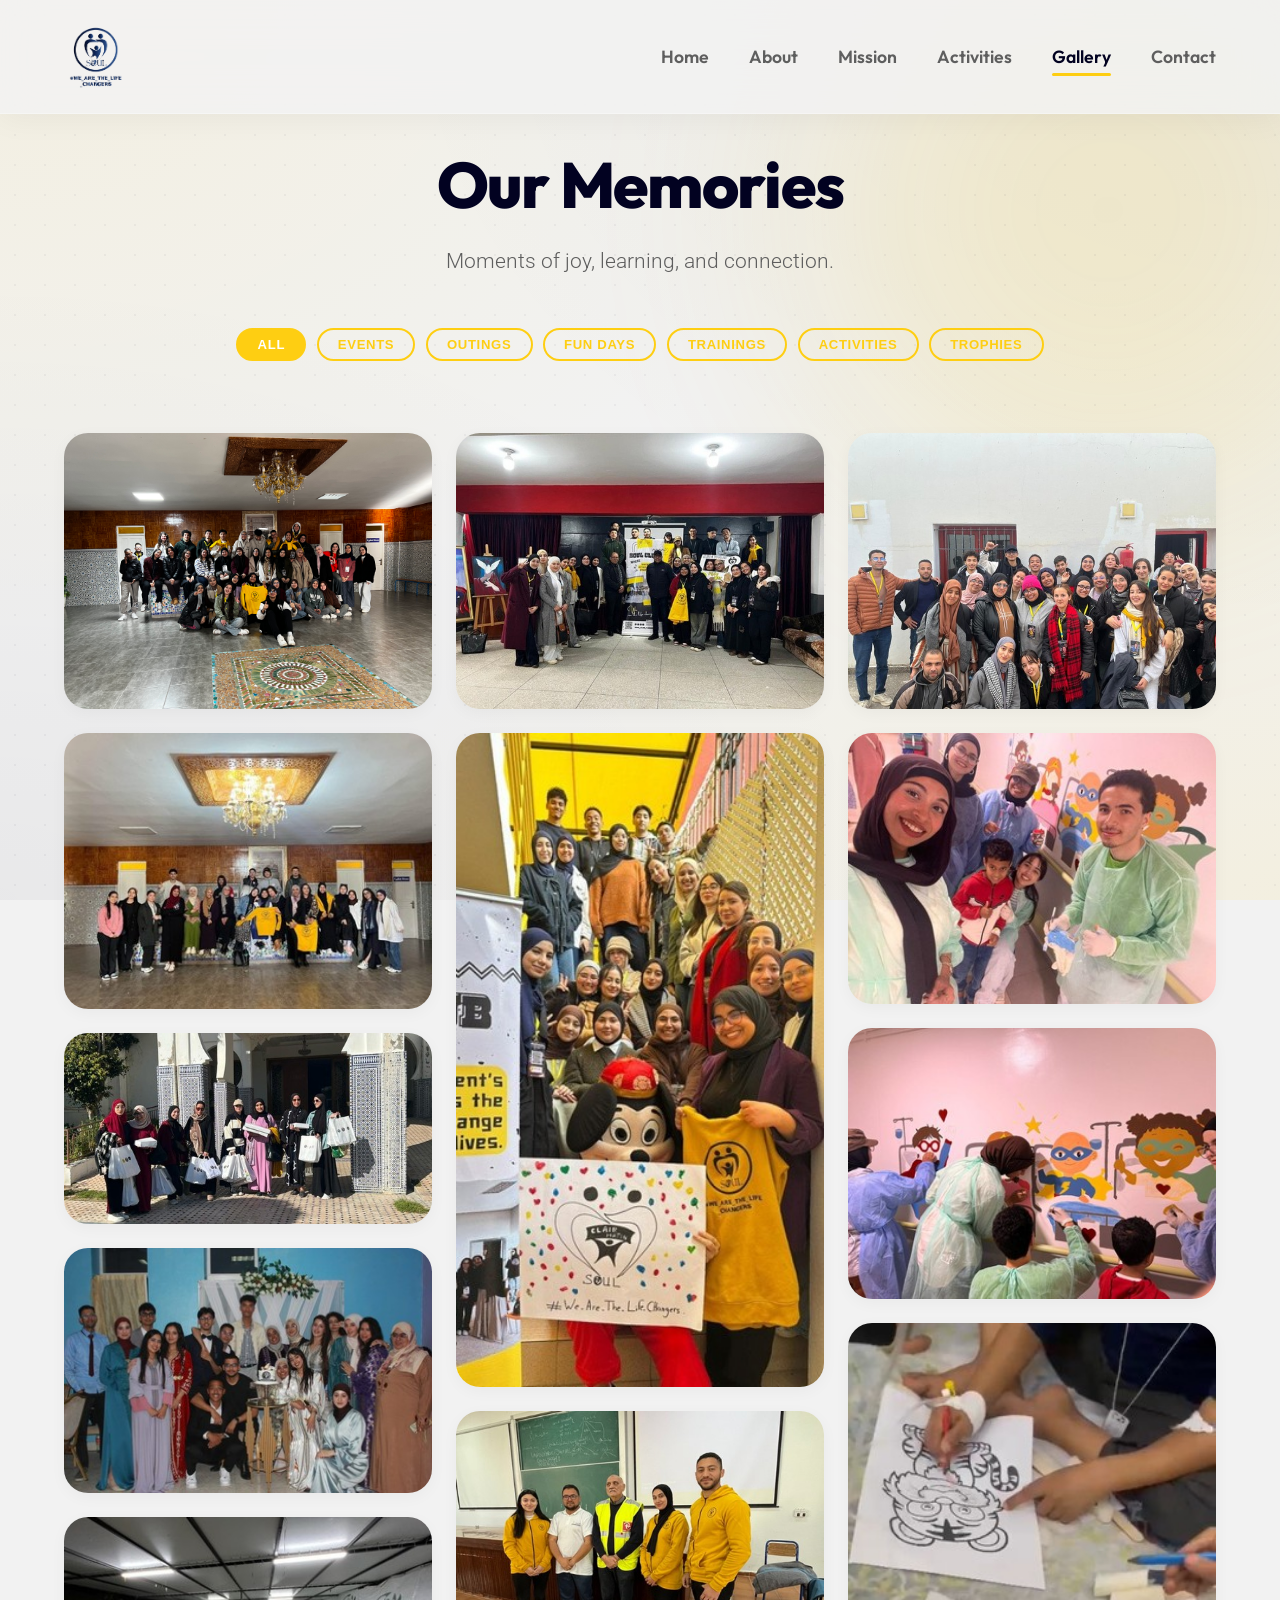
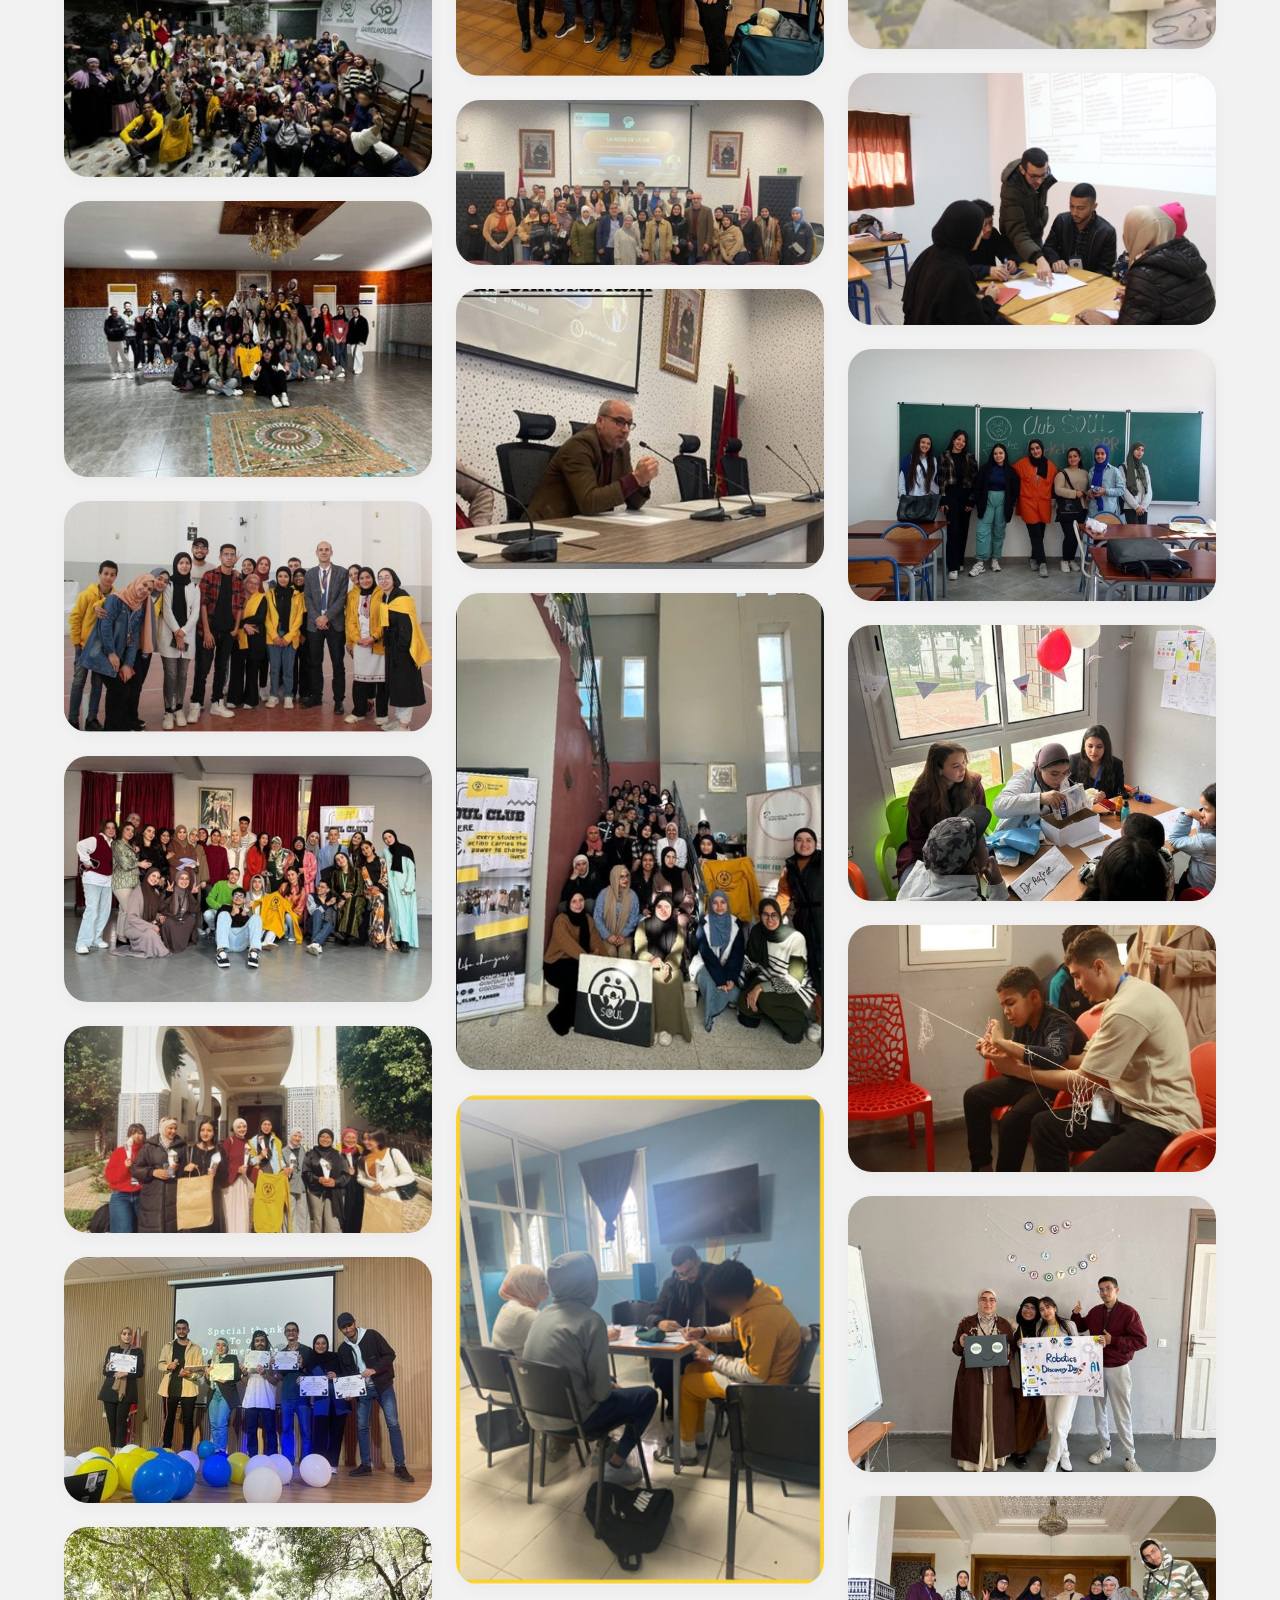
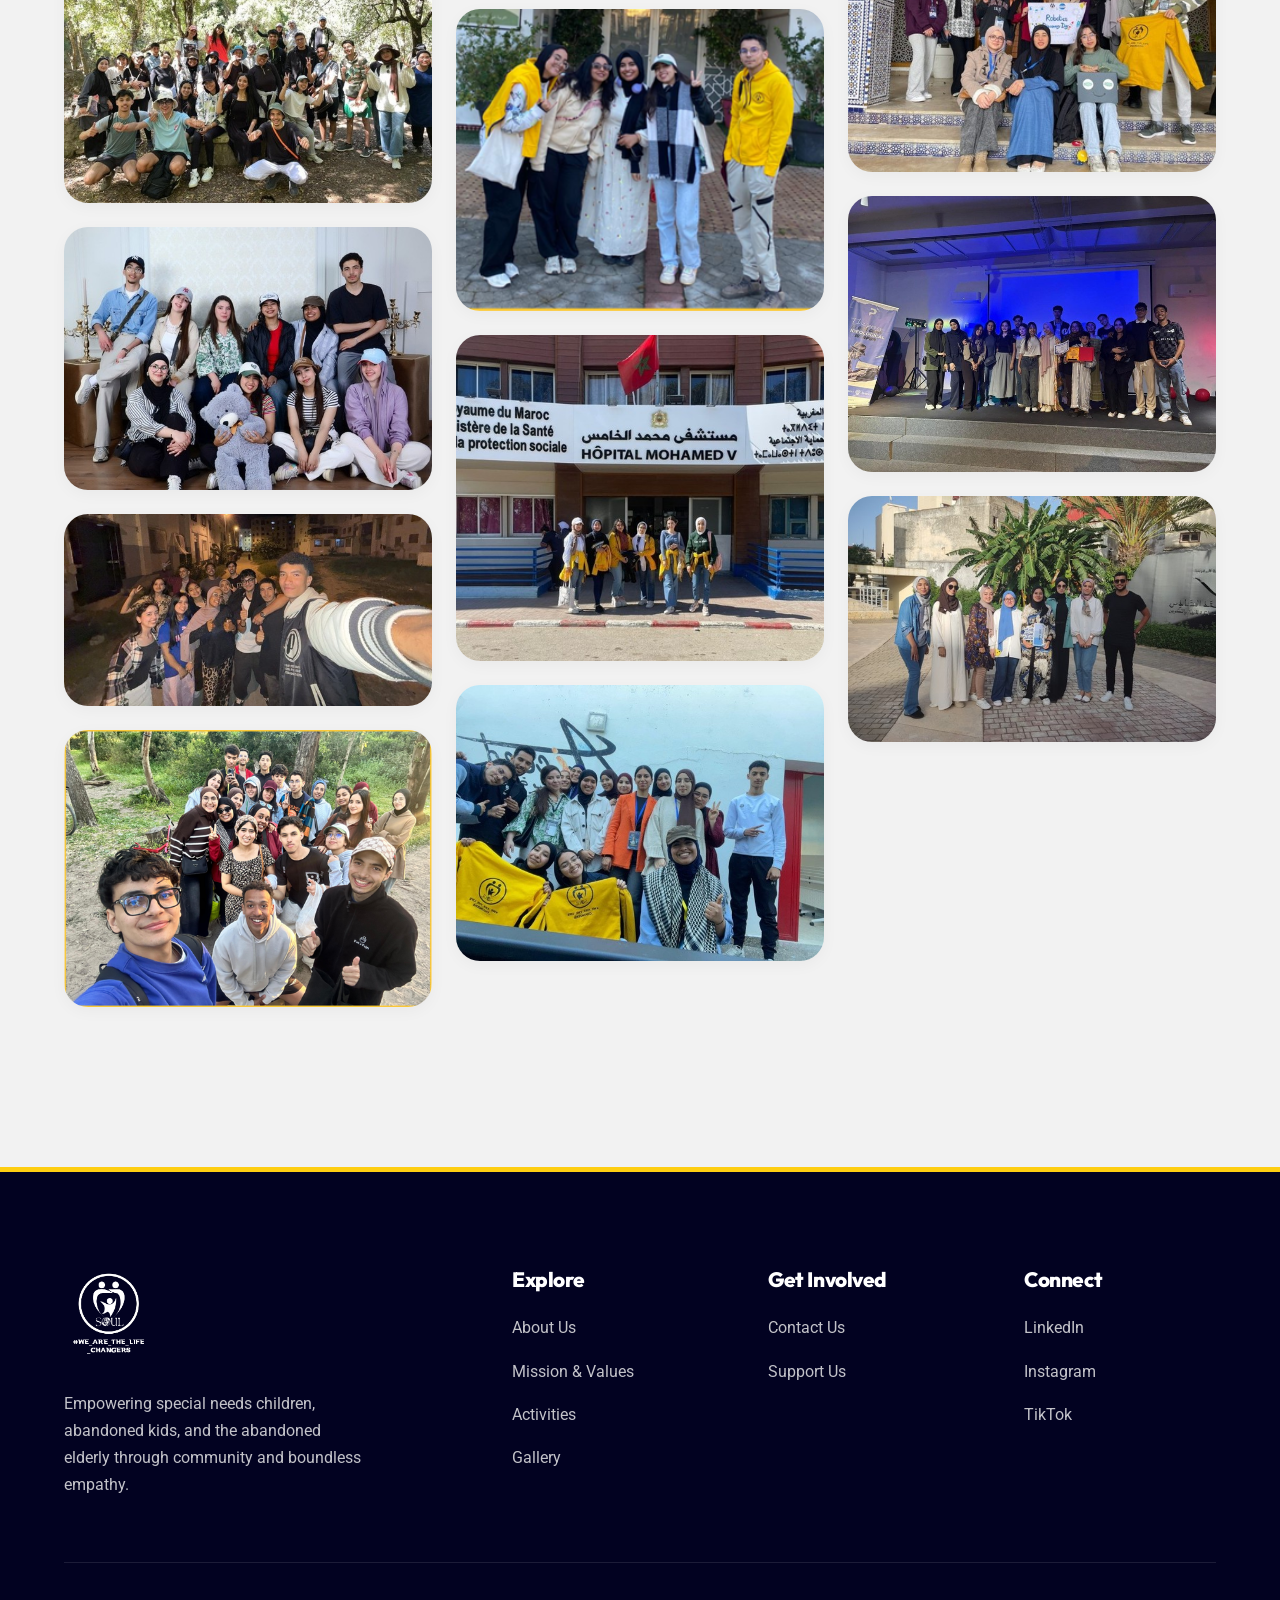
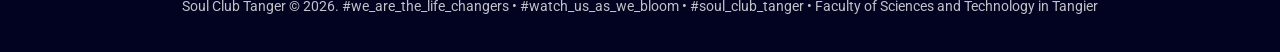
==== commit d3c09227: "Update gallery.html" ====
--- a/gallery.html
+++ b/gallery.html
@@ -189,10 +189,6 @@
                 <div class="masonry-item" data-category="activities">
                     <img src="pictures/Gentil%20prints(workshop%20avec%20les%20autistes%20et%20les%20handicapes)%202.jpg" alt="Gentil Prints Workshop 2">
                     <div class="masonry-overlay"><h4>Gentil Prints — Workshop</h4></div>
-                </div>
-                <div class="masonry-item" data-category="activities">
-                    <img src="pictures/Gentil%20prints(R%C3%A9novation%20du%20secteur%20de%20p%C3%A9diatrie).jpg" alt="Gentil Prints — Paediatric Renovation">
-                    <div class="masonry-overlay"><h4>Gentil Prints — Paediatric Ward</h4></div>
                 </div>
                 <div class="masonry-item" data-category="activities">
                     <img src="pictures/Gentil%20prints(R%C3%A9novation%20du%20secteur%20de%20p%C3%A9diatrie)%202.jpg" alt="Gentil Prints — Paediatric Renovation 2">
@@ -310,4 +306,4 @@
     </script>
 </body>
 
-</html>+</html>
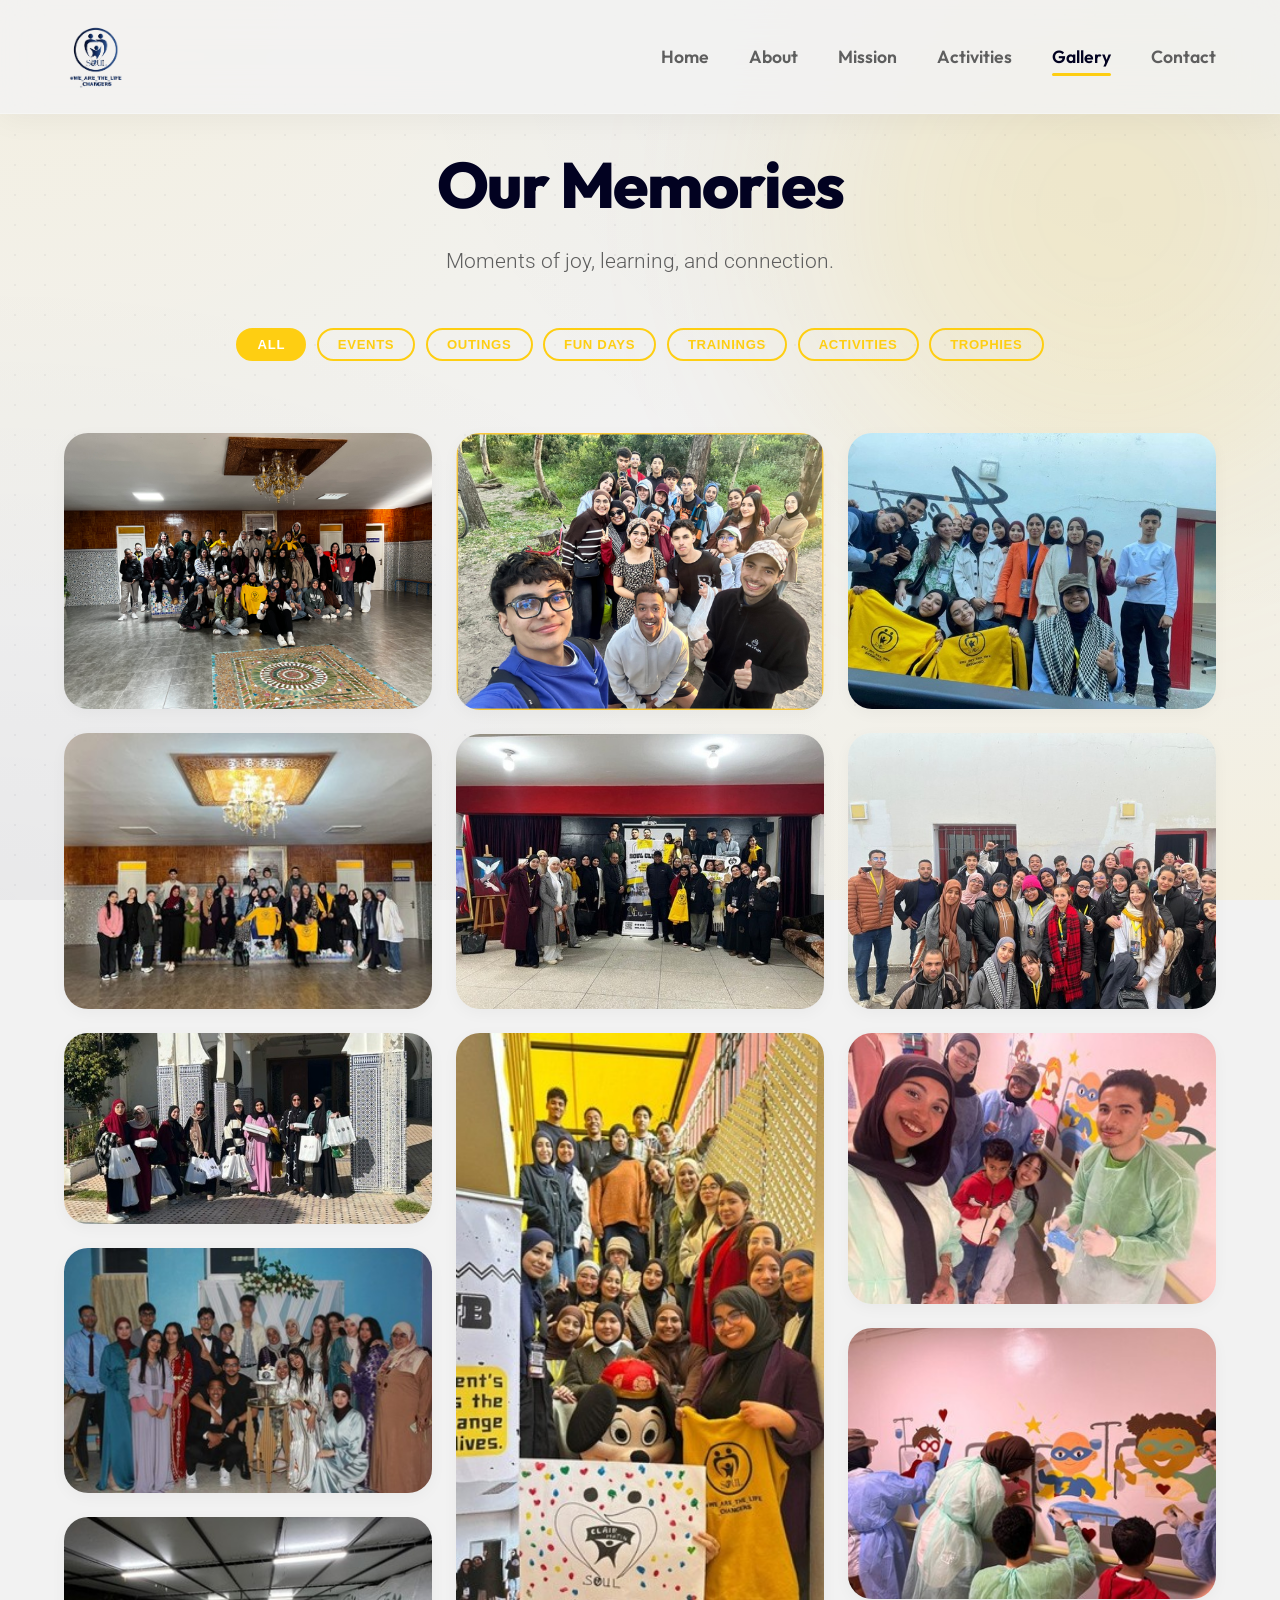
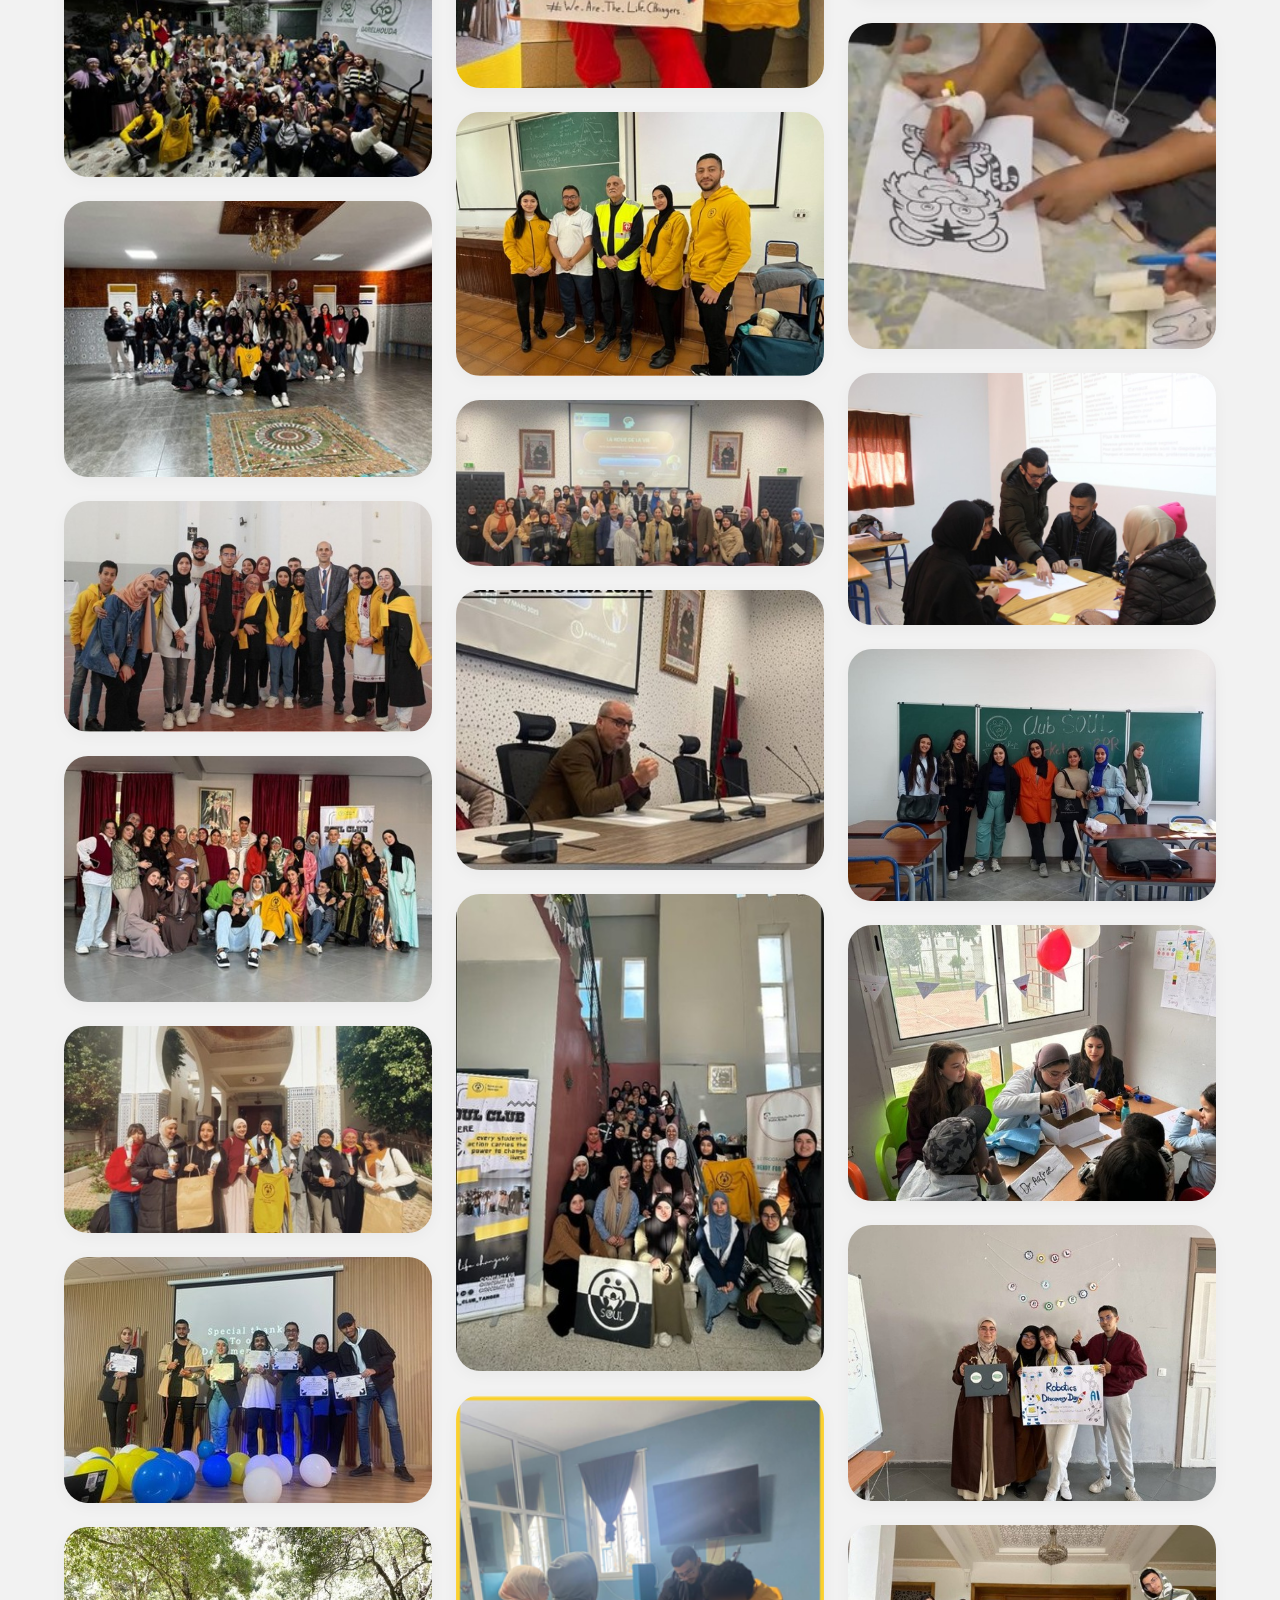
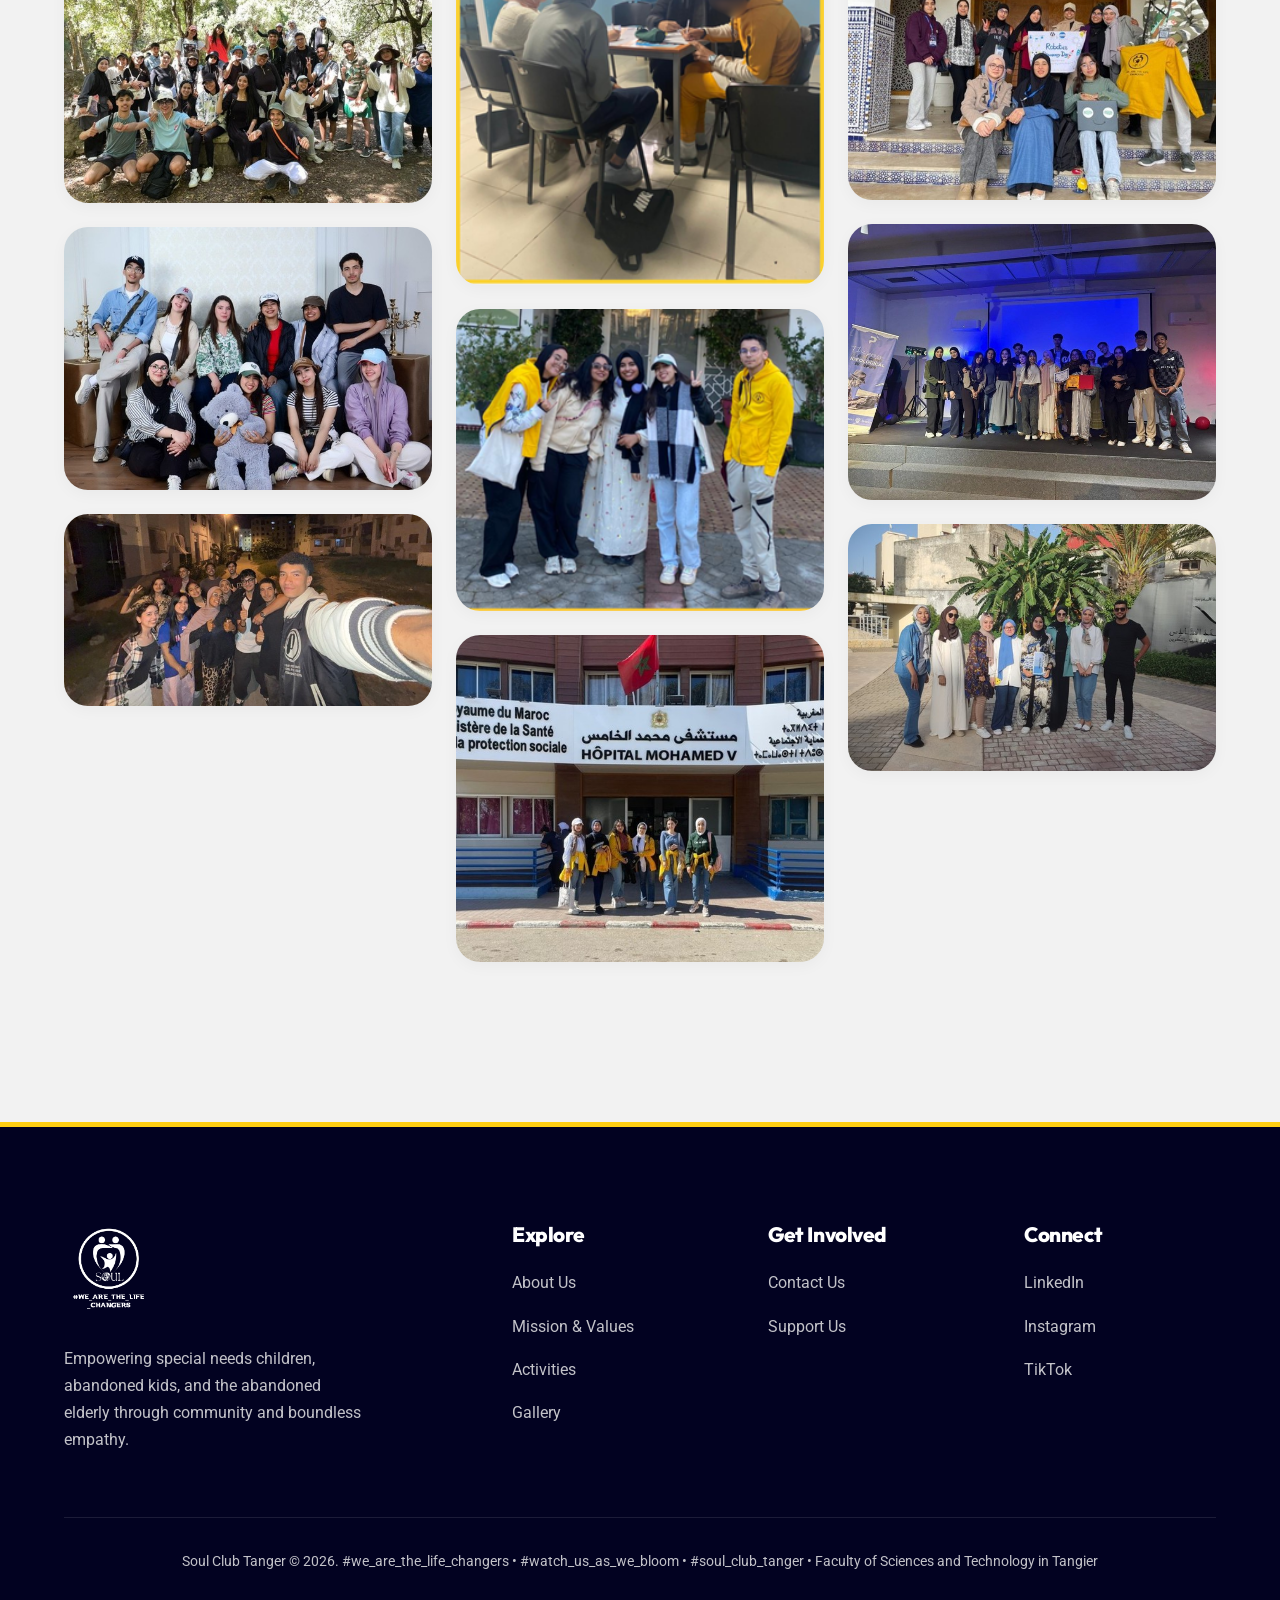
==== commit 1fd488c6: "Remove duplicate Orientation Activity image Removed duplicate image and overlay for Orientation Acti" ====
--- a/gallery.html
+++ b/gallery.html
@@ -212,10 +212,6 @@
                 </div>
                 <div class="masonry-item" data-category="activities">
                     <img src="pictures/AcTIVITIeS%20(Orientation).jpg" alt="Orientation Activity">
-                    <div class="masonry-overlay"><h4>Orientation Session</h4></div>
-                </div>
-                <div class="masonry-item" data-category="activities">
-                    <img src="pictures/AcTIVITIeS%20(Orientation)%202.jpg" alt="Orientation Activity 2">
                     <div class="masonry-overlay"><h4>Orientation Session</h4></div>
                 </div>
                 <div class="masonry-item" data-category="activities">
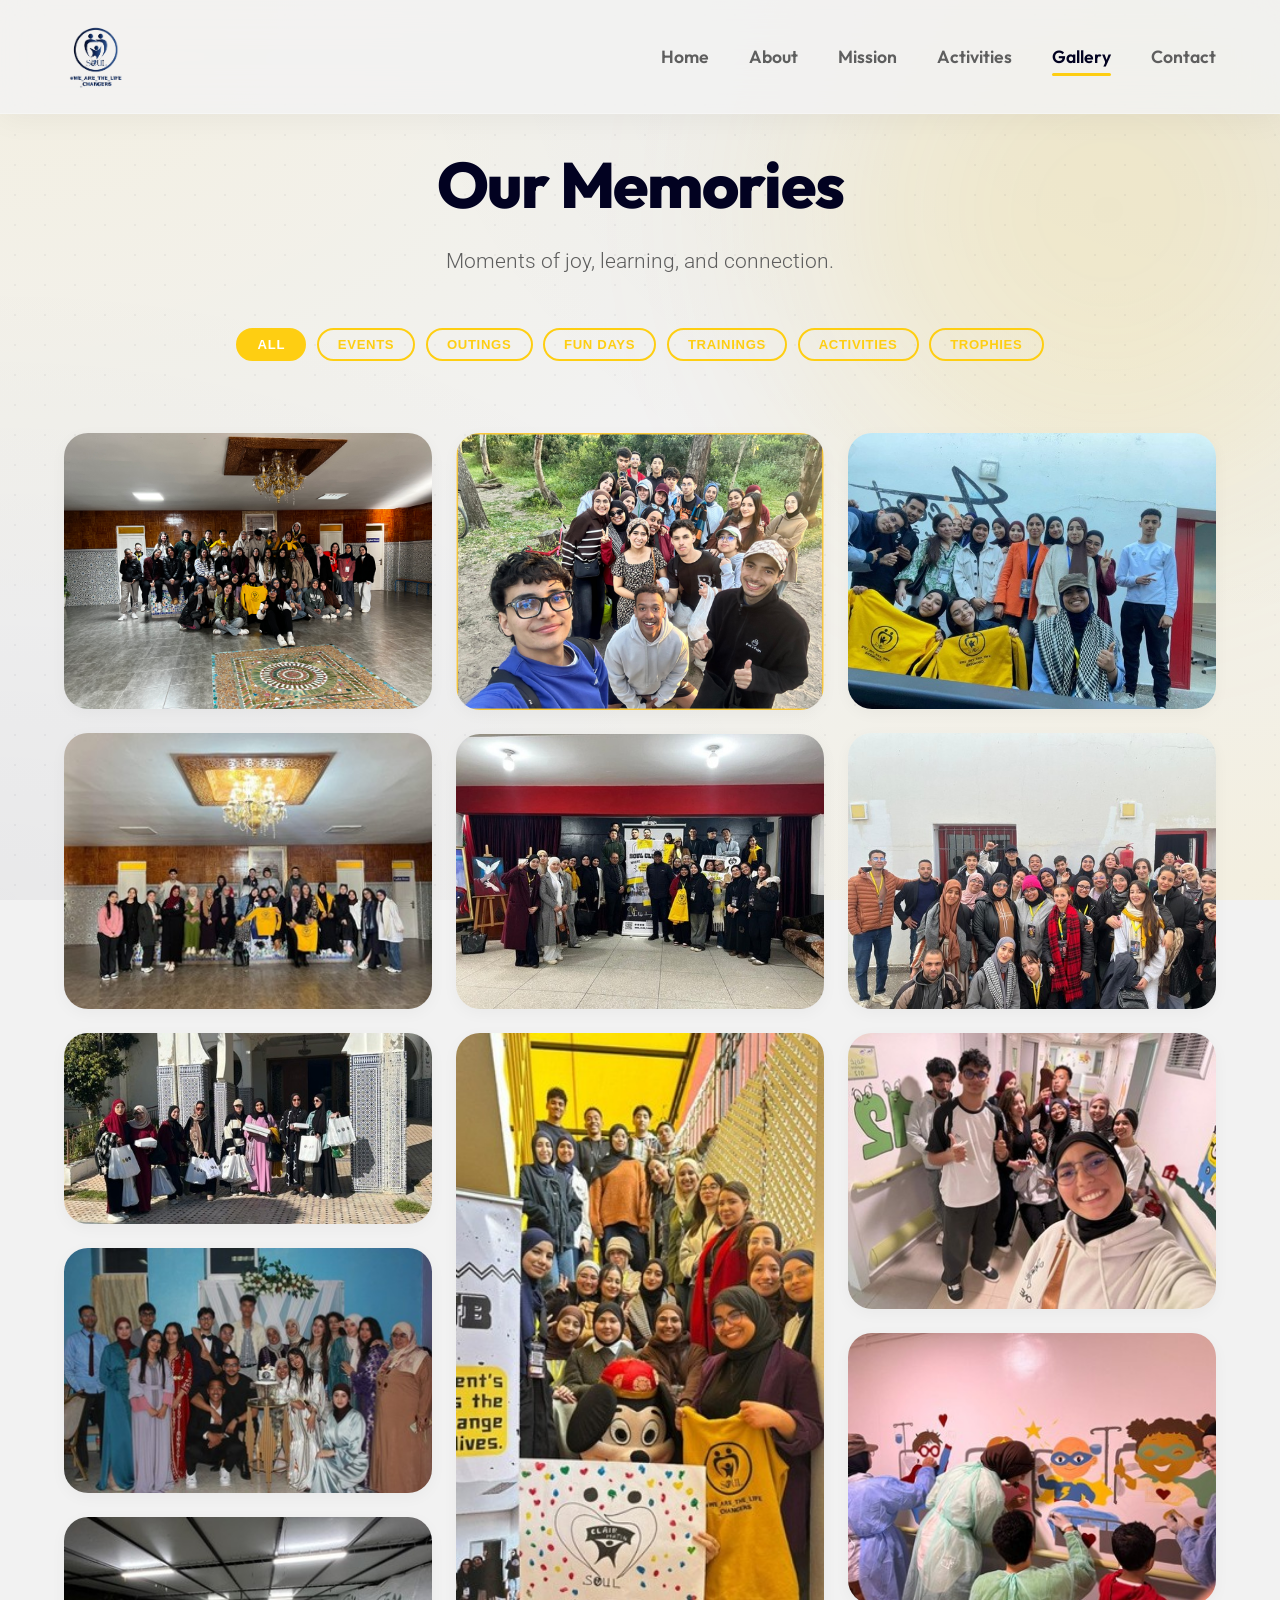
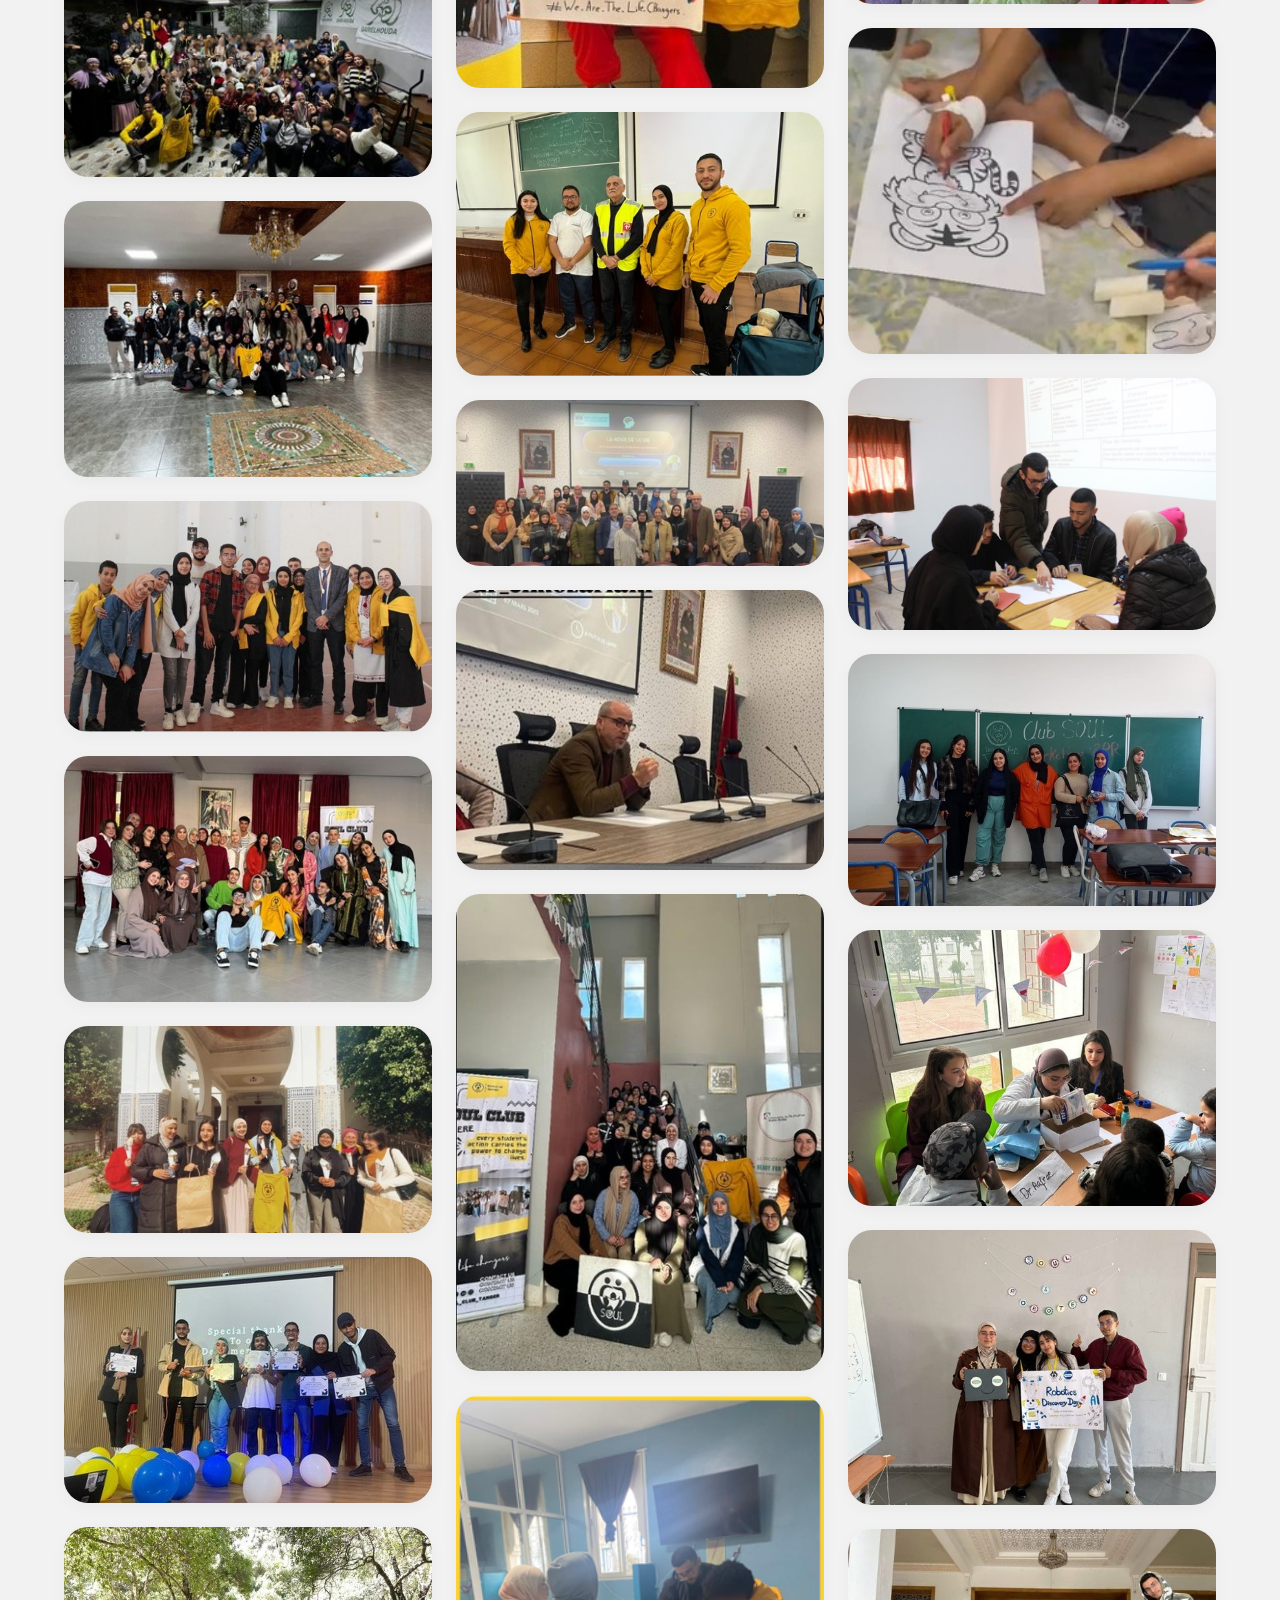
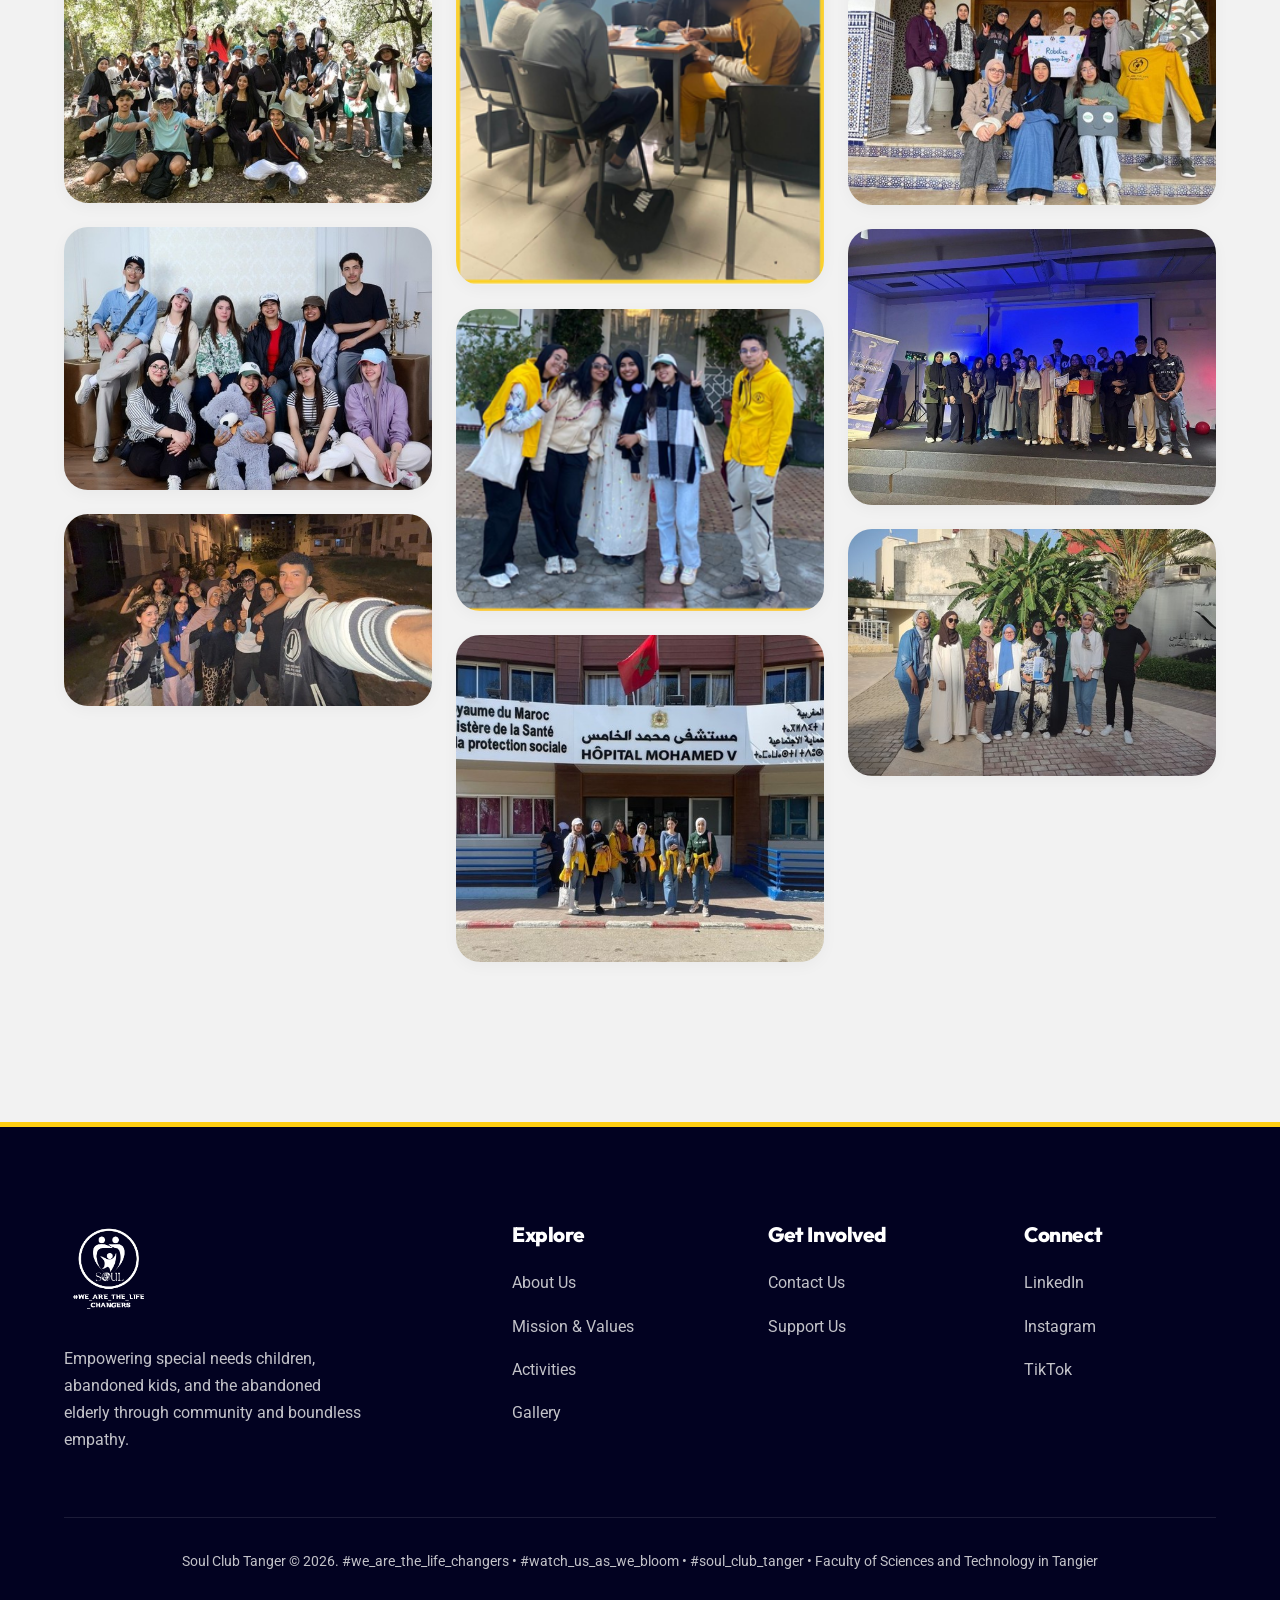
==== commit 25e6ba33: "Update gallery.html" ====
--- a/gallery.html
+++ b/gallery.html
@@ -191,7 +191,7 @@
                     <div class="masonry-overlay"><h4>Gentil Prints — Workshop</h4></div>
                 </div>
                 <div class="masonry-item" data-category="activities">
-                    <img src="pictures/Gentil%20prints(R%C3%A9novation%20du%20secteur%20de%20p%C3%A9diatrie)%202.jpg" alt="Gentil Prints — Paediatric Renovation 2">
+                    <img src="pictures/Gentil%20prints(R%C3%A9novation%20du%20secteur%20de%20p%C3%A9diatrie).jpg" alt="Gentil Prints — Paediatric Renovation">
                     <div class="masonry-overlay"><h4>Gentil Prints — Paediatric Ward</h4></div>
                 </div>
                 <div class="masonry-item" data-category="activities">
